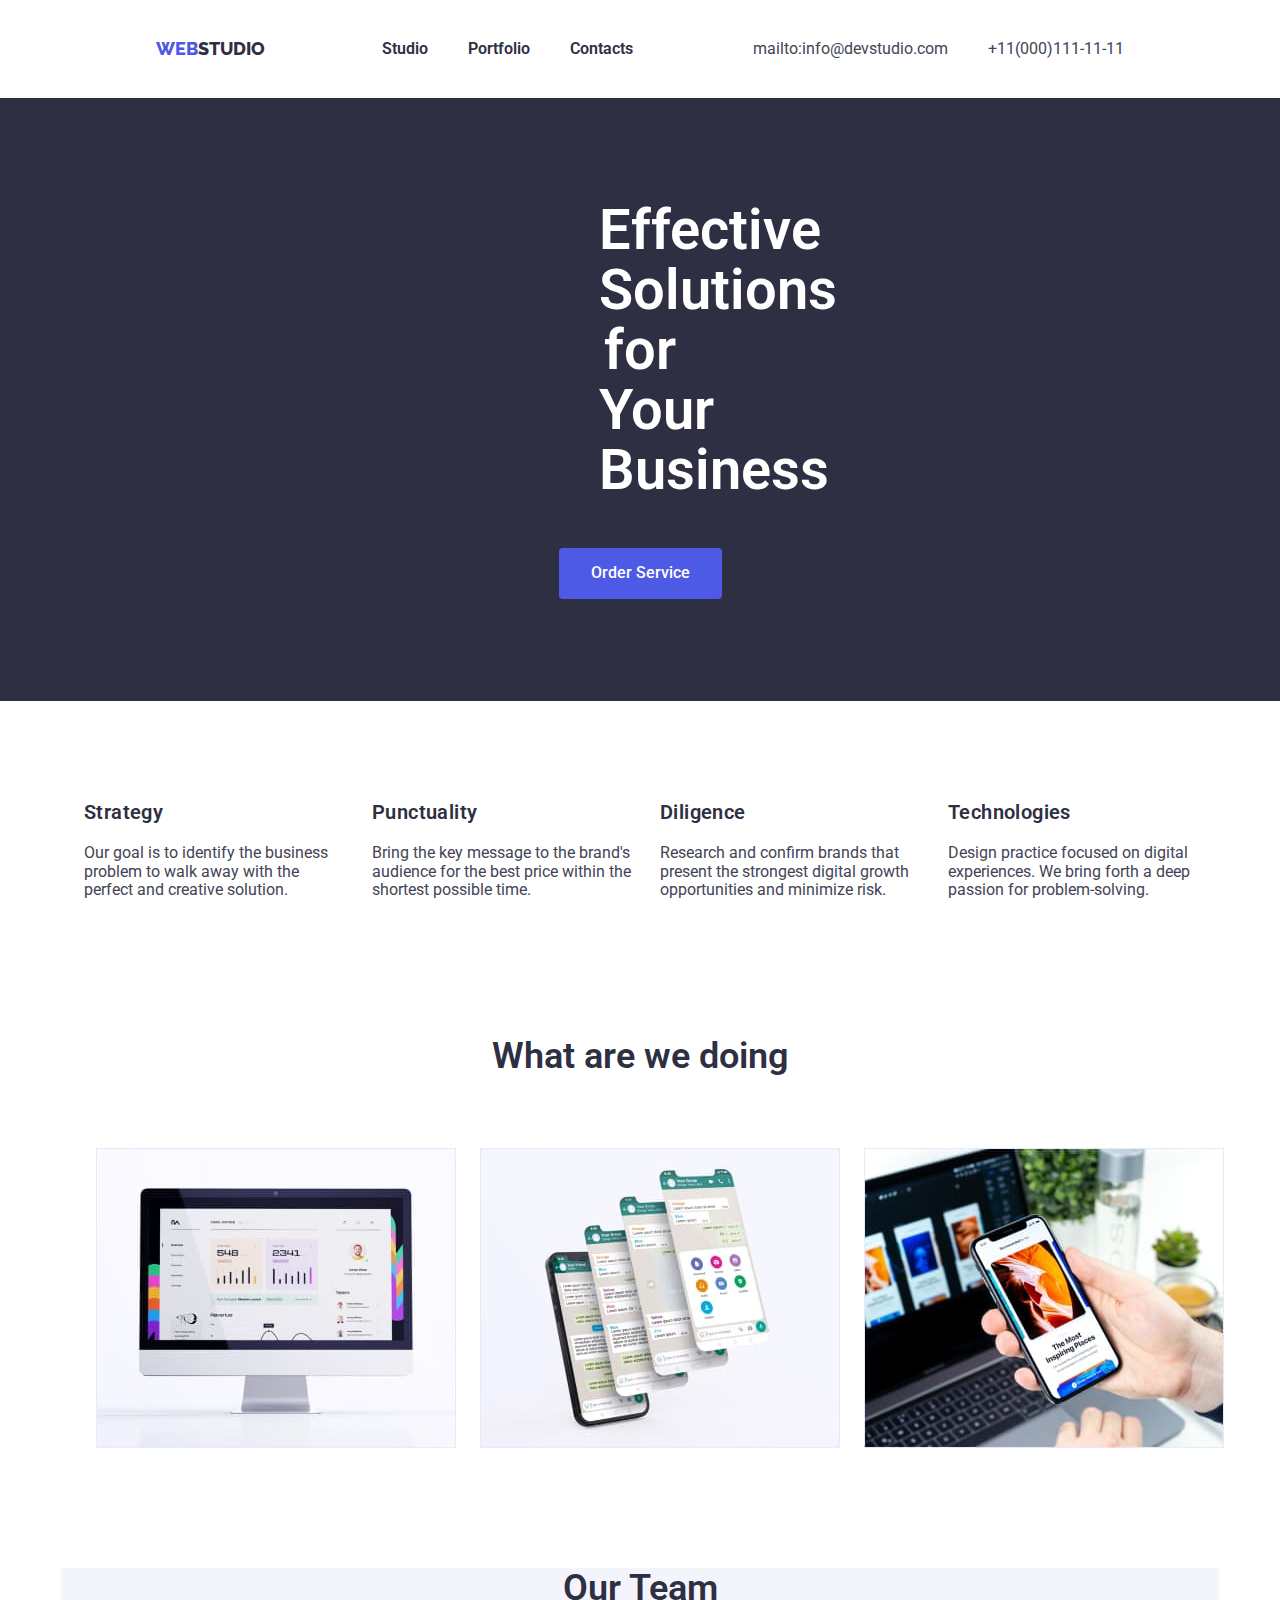
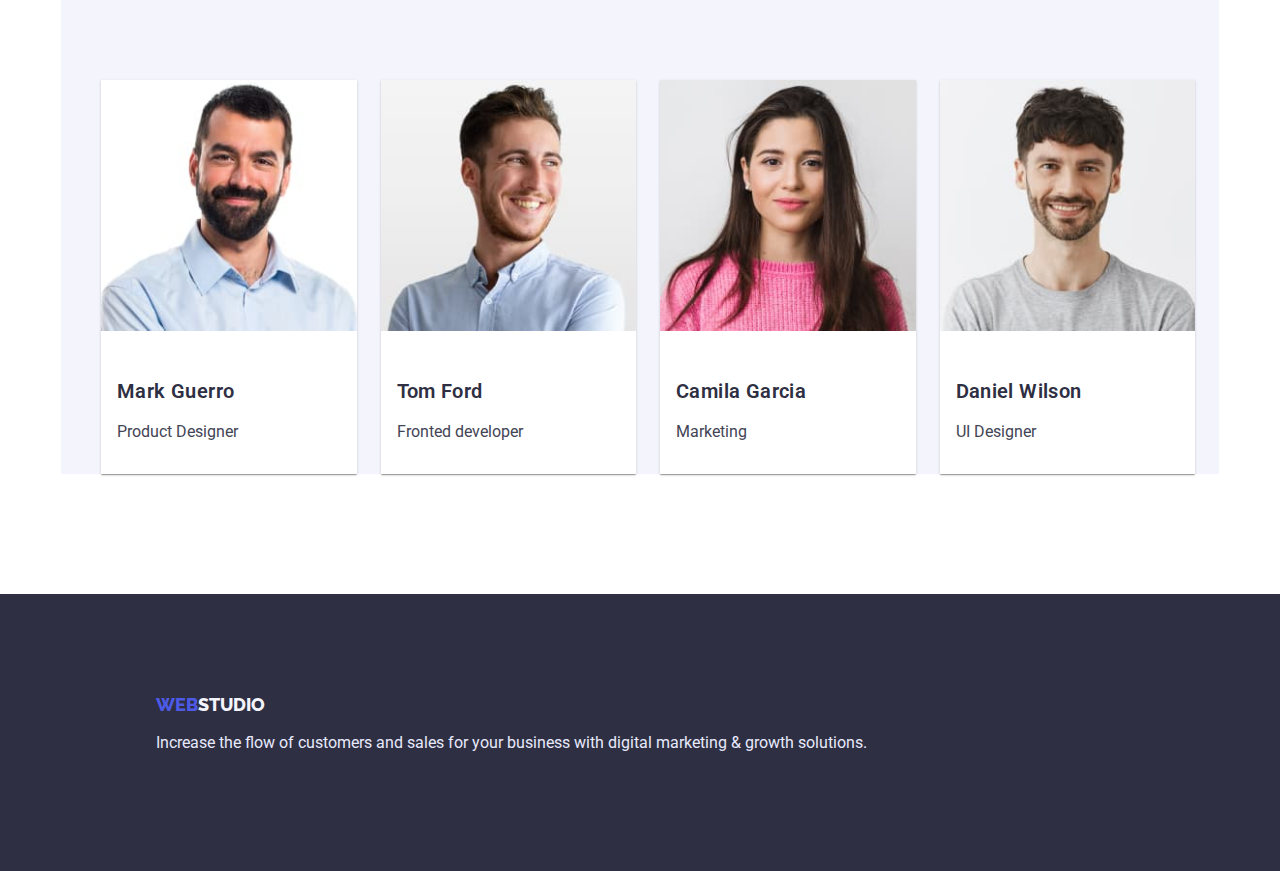
==== index.html @ 66699460 "update css file" ====
<!DOCTYPE html>
<html lang="en">
  <head>
    <meta charset="UTF-8" />
    <meta http-equiv="X-UA-Compatible" content="IE=edge" />
    <meta name="viewport" content="width=device-width, initial-scale=1.0" />
    <title>goit-markup-hw-02</title>
    <link
    rel="stylesheet"
    href="https://cdnjs.cloudflare.com/ajax/libs/modern-normalize/1.0.0/modern-normalize.min.css"
  />
    <link rel="preconnect" href="https://fonts.googleapis.com" />
    <link rel="preconnect" href="https://fonts.gstatic.com" crossorigin />
    <link
      href="https://fonts.googleapis.com/css2?family=Raleway:wght@800&family=Roboto:wght@400;500;700&display=swap"
      rel="stylesheet">
    <link rel="stylesheet" href="./styles/styles.css"> 
        
  </head>
  <body>
        <!--main page-->
    <header class="header">
      <nav class="container">
      <div class="container main-nav">
      <a href="./index.html" class="logo"><span class="low-logo">web</span>studio</a>
      <nav>
        <ul class="site-nav">
          <li class="item"><a href="./index.html" class="nav-links">Studio</a></li>
          <li class="item"><a href="./portfolio.html" class="nav-links">Portfolio</a></li>
          <li class="item"><a href="./portfolio.html" class="nav-links">Contacts</a></li>
        </ul>
      </nav>
      <ul class="mail">
        <li class="item"><a href="mailto:info@devstudio.com" class="contacts">mailto:info@devstudio.com</a></li>
        <li class="item"><a href="tel:+11(000)111-11-11" class="contacts">+11(000)111-11-11</a></li>
      </ul>
      </div>
    </nav>
      <!--header-->
    </header>
    <main>
      <!--section 1-->
      <div class="container_hero">
        <h1 class="hero-title">Effective Solutions for Your Business</h1>
        <button type="button" class="main-button">Order Service</button>
      </div>
      <section>
        <h2 class="feature">Feature</h2>

        <ul class="feature_list">
          <!--feature1-->
          <li class="item">
            <h3 class="card-title">Strategy</h3>
            <p class="card-text">
              Our goal is to identify the business problem to walk away with the
              perfect and creative solution.
            </p>
          </li>
          <!--feature 2-->
          <li class="item">
            <h3 class="card-title">Punctuality</h3>
            <p class="card-text">
              Bring the key message to the brand's audience for the best price
              within the shortest possible time.
            </p>
          </li>
          <!--feature 3-->
          <li class="item">
            <h3 class="card-title">Diligence</h3>
            <p class="card-text">
              Research and confirm brands that present the strongest digital
              growth opportunities and minimize risk.
            </p>
          </li>
          <!--feature 4-->
          <li class="item">
            <h3 class="card-title">Technologies</h3>
            <p class="card-text">
              Design practice focused on digital experiences. We bring forth a
              deep passion for problem-solving.
            </p>
          </li>
        </ul>
      </section>
      <!--section 2-->
      <div class="section-list">
        <h2 class="card-title-head">What are we doing</h2>
        <ul class="card-title_list">
          <li>
            <img src="images/monitor.jpg" width="360" height="300" alt="img1" />
          </li>
          <li>
            <img src="images/telefons.jpg" width="360" height="300" alt="img2" />
          </li>
          <li>
            <img src="images/tel&comp.jpg" width="360" height="300" alt="img3" />
          </li>
        </ul>
        <!--section 3-->
      </div>
      <section>
        <div class="team-list">
        <h2 class="card-title_team">Our Team</h2>
        <ul class="flex_container">
          <li class="team-list-item">
            <img
              src="images/Mark_Guerro.jpg"
              width="264"
              height="260"
              alt="Mark Guerro"
            />
            <div class="card-content">
            <h3 class="card-title">Mark Guerro</h3>
            <p class="card-text">Product Designer</p>
            </div>
          </li>
          <li class="team-list-item">
            <img
              src="images/Tom_Ford.jpg"
              width="264"
              height="260"
              alt="Fronted developer"
            />
            <div class="card-content">
            <h3 class="card-title">Tom Ford</h3>
            <p class="card-text">Fronted developer</p>
          </div>
          </li>
          <li class="team-list-item">
            <img
              src="images/Camila_Garcia.jpg"
              width="264"
              height="260"
              alt="Marketing"
            />
            <div class="card-content">
            <h3 class="card-title">Camila Garcia</h3>
            <p class="card-text">Marketing</p>
          </div>
          </li>
          <li class="team-list-item">
            <img
              src="images/Daniel_Wilson.jpg"
              width="264"
              height="260"
              alt="UI Designer"/>
              
            <div class="card-content">
              <h3 class="card-title">Daniel Wilson</h3>
              <p class="card-text">UI Designer</p>
            </div>
          </li>
        </ul>
      </div>
      </section>
      <!--footer-->
    </main>
    <footer>
      <div class="footer">
        <div class="container_footer">
          <div>
         <a href="./index.html" class="foot-logo"><span class="low-logo">web</span>studio</a>
         <p class="footer-text"> Increase the flow of customers and sales for your business with digital
              marketing & growth solutions.
         </p>
        </div>
        </div>
      </div>
    </footer>
  </body>
</html>
---- styles/styles.css ----
/* font-family: 'Montserrat',
sans-serif;
font-family: 'Raleway',
sans-serif;
font-family: 'Roboto',
sans-serif; */
:root {
    /* iris */
    --primary-brand: #4d5ae5;
    /* navy blue  */
    --dark: #2e2f42;
    /* green */
    --success: #31d0aa;
    /* slate  */
    --text: #434455;
    /* ligth slate  */
    --subtle-text: #8e8f99;
    /* cornflower  */
    --accent: #e7e9fc;
    /* cloud  */
    --light: #f4f4fd;
    /* shadow */
    --card-shadow: 0px 2px 1px -1px rgba(0, 0, 0, 0.2),
    0px 1px 1px 0px rgba(0, 0, 0, 0.14), 0px 1px 3px 0px rgba(0, 0, 0, 0.12);
}
    
body {
    font-family: 'Roboto', sans-serif;
    color: var(--text);
    background-color: #ffffff;
    
}
.logo {
    display: block;
    font-family: 'Raleway';
    font-style: normal;
    font-weight: 800;
    font-size: 18px;
    line-height: 1.2;
    text-decoration: none;
    color: var(--dark);
    text-transform: uppercase;
    
}

.foot-logo {
    font-family: 'Raleway';
    font-style: normal;
    font-weight: 800;
    font-size: 18px;
    line-height: 1.2;
    text-decoration: none;
    color: var(--light);
    text-transform: uppercase;
}

.low-logo {
    color: var(--primary-brand);
    text-transform: uppercase;
    
}
.main-nav {
    display: flex;
    align-items: center;
    margin-left: 156px;
    margin-right: 156px;
        }
.site-nav {
    display: flex;   
    margin-left: 77px; 
}
.site-nav li {
    display: flex;
    margin-right: 40px;
    
}
.site-nav .item:last-child {
    margin-right: 0px;
}

.nav-links {
    display: block;
    padding-top: 21px;
    padding-bottom: 21px;
    
    font-family: 'Roboto';
    font-weight: 600;
    font-size: 16px;
    line-height: 1.5;
    color: var(--dark);
    text-decoration: none;
    }
    .mail{
        display: flex;
        margin-left: auto;
            }
    .mail .item + .item{ 
        margin-left: 40px;
    }
.nav-links:hover,
.nav-links:focus {
    color: var(--primary-brand);

}

.contacts {
    font-family: 'Roboto';
    font-style: normal;
    font-weight: 400;
    font-size: 16px;
    line-height: 1.5;
    text-decoration: none;
    color: var(--text);
}

.contacts:hover,
.contacts:focus {
    color: var(--primary-brand);
}

ul {
    list-style-type: none;
}

.button {
    background-color: var(--light);
    color: var(--primary-brand);
    font-family: 'Roboto';
    font-style: normal;
    font-weight: 600;
    font-size: 16px;
    line-height: 1.5;
    cursor: pointer;
    border: none;

}

.button:hover,
.button:focus {
    background-color: var(--primary-brand);
    color: #ffffff
}
.card-content { 
    padding-left: 32px;
    padding-right: 32px;
    padding-top: 16px;
    padding-bottom: 16px;
 }
.card-title {
    font-family: 'Roboto';
    font-style: normal;
    font-weight: 600;
    font-size: 20px;
    line-height: 1.2;
    /* identical to box height, or 120% */

    letter-spacing: 0.02em;
    color: var(--dark);
}

.card-text {
    font-family: inherit
       
}

.main-button {
    background-color: var(--primary-brand);
    color: #ffffff;
    font-family: 'Roboto';
    font-style: normal;
    font-weight: 500;
    font-size: 16px;
    line-height: 18.75px;
    letter-spacing: 4%;
    cursor: pointer;
    border: none;
    padding: 16px 32px;
    border-radius: 4px;
    margin-bottom: 192px;
    margin-left: auto;
    margin-right: auto;

}
.main-button:hover,
.main-button:focus {
    background-color: var(--primary-brand);
    color: #ffffff
}
.feature_list {
    display: flex;
    justify-content: center;
    }
.feature_list .item {
    width: 264px;
    margin-right: 24px;
   }
.section-list {  
    display: block;
    justify-content: center;
    align-items: center;
    margin-bottom: 120px;
}

.card-title_list {
    display: flex;
    justify-content: center;
    align-items: center;
    gap: 24px;
}
img{
    display: block;
    max-width: 100%;
    height: auto;
}
.team-list {
    width: 1158px;
    margin-left: auto;
    margin-right: auto;
    background-color: var(--light);
    }
.card-title-head,
.card-title_team
 {
    display: flex;
    justify-content: center;
    margin-top: 120px;
    margin-bottom: 72px;
    font-weight: 600;
     font-size: 36px;
     line-height: 40px;
     letter-spacing: 2%;
     color: #2E2F42;
     margin-bottom: 72px;
}
.flex_container {
     display: flex;
     justify-content: center;   
     
    }
.team-list-item {
        width: 264px;
        margin-right: 24px;
        background-color: #ffffff;
        box-shadow: var(--card-shadow);
        }

.container_hero { 
    margin-left: 15px;
    margin-right: 15px;
    padding-left: 15px;
    padding-right: 15px;
    margin-left: auto;
    margin-right: auto;
    height: 603px;
    display: flex;
    flex-direction: column;
    justify-content: center;
    text-align: center;
    background-color: var(--dark);
}
.hero-title {
    font-weight: 600;
    font-size: 56px;
    line-height: 60px;
    letter-spacing: 2%;
    color: #ffffff;
    margin-bottom: 48px; 
    margin-top: 192px;
    margin-left: 474px;
    margin-right: 474px;
    padding: 0px 110px;
    
}
.feature, .pbl{
    visibility: hidden;
    }

.section-page{
    padding-top: 96px;
    padding-bottom: 120px;
}
.container_btn {
    width: 1158px;
    padding: 0 15px;
    margin-left: auto;
    margin-right: auto;
    }
.portfolio-btn_list {
    display: flex;
    justify-content: center;
    gap: 24px;
    margin-top: 96px;
    margin-bottom: 72px;
}

.portfolio-btn_item {

}
.portfolio-btn {
    line-height: 1.5;
    font-size: 16px;
    padding: 12px 24px;
    }
.portfolio-cards_list {
    padding: 0;
    margin: 0;
    list-style: none;
    display: flex;
    flex-wrap: wrap;
    column-gap: 24px;
    row-gap: 48px;
    flex-wrap: wrap;
    flex-basis: calc(100% / 3);
    
}
.portfolio-cards_item {
    flex-basis: calc((100% - 2 * 24px) / 3) ;
    box-shadow: var(--card-shadow);
    border-radius: 10px;
    overflow: hidden;
}
.card-content{
    padding-left: 16px;
}
.card-title{
    margin-top: 32px;
}
.card-text{
    margin-top: 8px;
}
.portfolio-cards_box {
    padding: 32px 16px;
}
.footer {
    background-color: var(--dark);
    padding-top: 100px;
    padding-bottom: 100px;
    padding-left: 156px;    
    margin-top: 120px;
}
.footer-text {
    color: var(--accent);
    font-size: 16px;
    line-height: 1.5;
    }
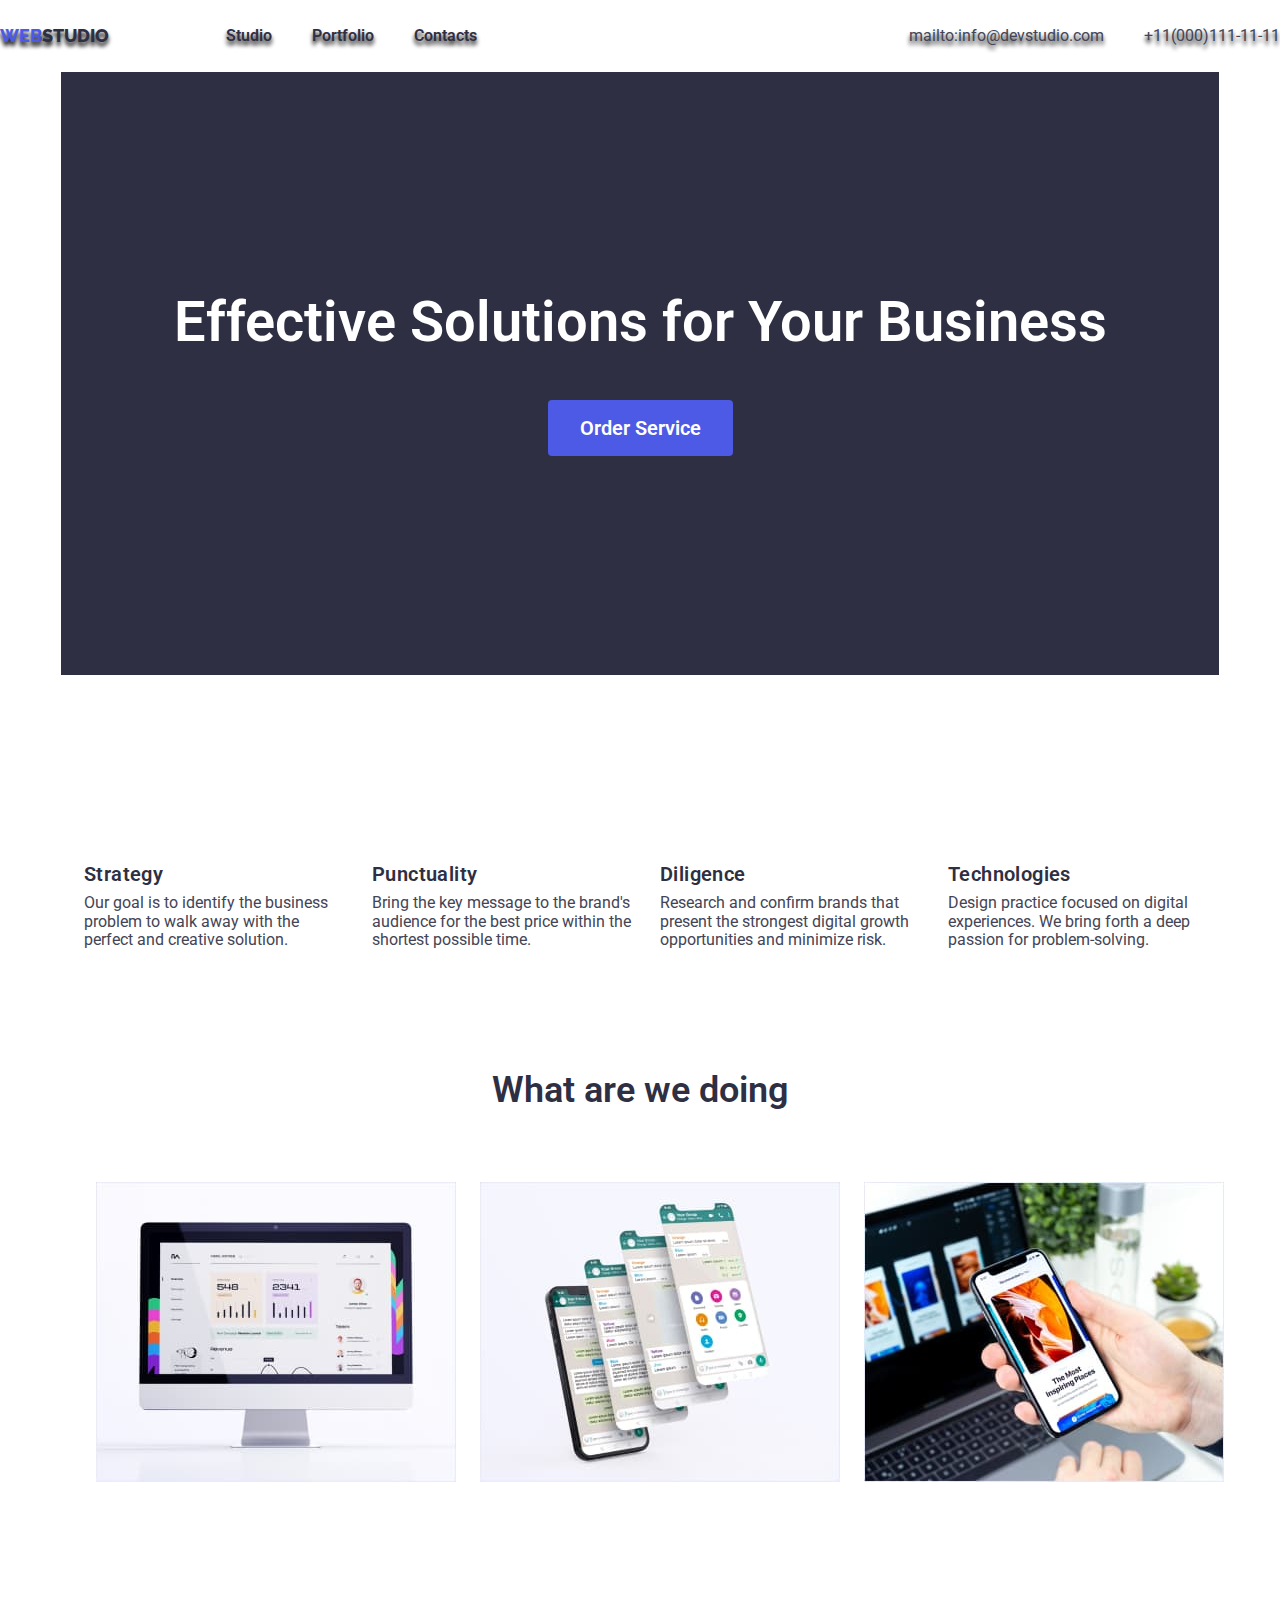
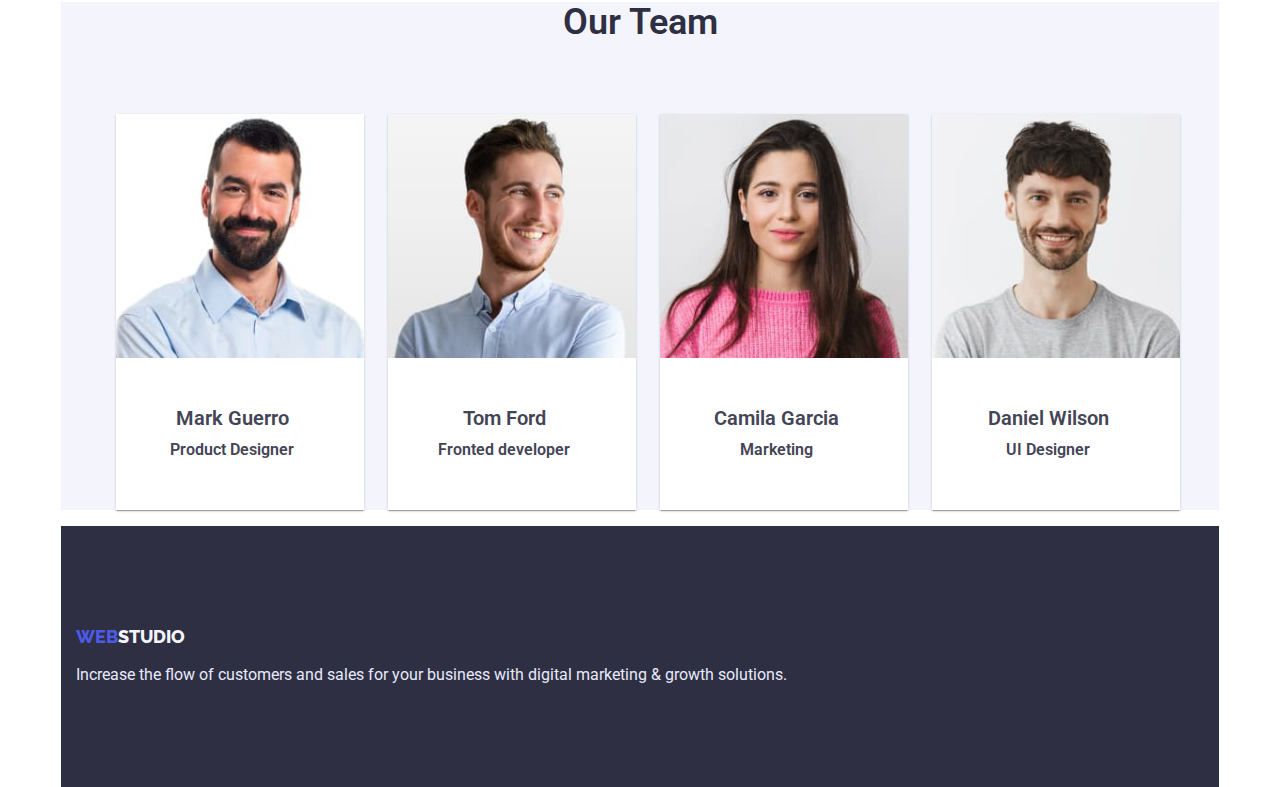
==== commit ceef2a8e: "update html file" ====
--- a/index.html
+++ b/index.html
@@ -15,67 +15,67 @@
       href="https://fonts.googleapis.com/css2?family=Raleway:wght@800&family=Roboto:wght@400;500;700&display=swap"
       rel="stylesheet">
     <link rel="stylesheet" href="./styles/styles.css"> 
-        
   </head>
   <body>
         <!--main page-->
     <header class="header">
       <nav class="container">
-      <div class="container main-nav">
-      <a href="./index.html" class="logo"><span class="low-logo">web</span>studio</a>
-      <nav>
-        <ul class="site-nav">
-          <li class="item"><a href="./index.html" class="nav-links">Studio</a></li>
-          <li class="item"><a href="./portfolio.html" class="nav-links">Portfolio</a></li>
-          <li class="item"><a href="./portfolio.html" class="nav-links">Contacts</a></li>
-        </ul>
+        <div class="container main-nav">
+          <a href="./index.html" class="logo"><span class="low-logo">web</span>studio</a>
+            <nav>
+              <ul class="site-nav">
+               <li class="item"><a href="./index.html" class="nav-links">Studio</a></li>
+               <li class="item"><a href="./portfolio.html" class="nav-links">Portfolio</a></li>
+               <li class="item"><a href="./portfolio.html" class="nav-links">Contacts</a></li>
+             </ul>
+            </nav>
+            <ul class="mail">
+              <li class="item"><a>mailto:</a><a href="mailto:info@devstudio.com" class="contacts">info@devstudio.com</a></li>
+              <li class="item"><a href="tel:+11(000)111-11-11" class="contacts">+11(000)111-11-11</a></li>
+            </ul>
+        </div>
       </nav>
-      <ul class="mail">
-        <li class="item"><a href="mailto:info@devstudio.com" class="contacts">mailto:info@devstudio.com</a></li>
-        <li class="item"><a href="tel:+11(000)111-11-11" class="contacts">+11(000)111-11-11</a></li>
-      </ul>
-      </div>
-    </nav>
       <!--header-->
     </header>
     <main>
       <!--section 1-->
-      <div class="container_hero">
-        <h1 class="hero-title">Effective Solutions for Your Business</h1>
-        <button type="button" class="main-button">Order Service</button>
-      </div>
+      <section_1 class="section_1">
+         <div class="container_hero">
+           <h1 class="hero-title">Effective Solutions for Your Business</h1>
+           <button type="button" class="main-button">Order Service</button>
+         </div>
+      </section_1>
       <section>
-        <h2 class="feature">Feature</h2>
-
+        <h2 class="container_feature">Feature</h2>
         <ul class="feature_list">
           <!--feature1-->
           <li class="item">
-            <h3 class="card-title">Strategy</h3>
-            <p class="card-text">
+            <h3 class="card-title_1">Strategy</h3>
+            <p class="card-text_1">
               Our goal is to identify the business problem to walk away with the
               perfect and creative solution.
             </p>
           </li>
           <!--feature 2-->
           <li class="item">
-            <h3 class="card-title">Punctuality</h3>
-            <p class="card-text">
+            <h3 class="card-title_1">Punctuality</h3>
+            <p class="card-text_1">
               Bring the key message to the brand's audience for the best price
               within the shortest possible time.
             </p>
           </li>
           <!--feature 3-->
           <li class="item">
-            <h3 class="card-title">Diligence</h3>
-            <p class="card-text">
+            <h3 class="card-title_1">Diligence</h3>
+            <p class="card-text_1">
               Research and confirm brands that present the strongest digital
               growth opportunities and minimize risk.
             </p>
           </li>
           <!--feature 4-->
           <li class="item">
-            <h3 class="card-title">Technologies</h3>
-            <p class="card-text">
+            <h3 class="card-title_1">Technologies</h3>
+            <p class="card-text_1">
               Design practice focused on digital experiences. We bring forth a
               deep passion for problem-solving.
             </p>
@@ -83,6 +83,7 @@
         </ul>
       </section>
       <!--section 2-->
+      <section_2 class="section_2">
       <div class="section-list">
         <h2 class="card-title-head">What are we doing</h2>
         <ul class="card-title_list">
@@ -98,7 +99,8 @@
         </ul>
         <!--section 3-->
       </div>
-      <section>
+      </section_2>
+      <section_3 class="section_3">
         <div class="team-list">
         <h2 class="card-title_team">Our Team</h2>
         <ul class="flex_container">
@@ -151,19 +153,19 @@
             </div>
           </li>
         </ul>
-      </div>
+        </div>
       </section>
       <!--footer-->
     </main>
     <footer>
       <div class="footer">
         <div class="container_footer">
-          <div>
+          
          <a href="./index.html" class="foot-logo"><span class="low-logo">web</span>studio</a>
          <p class="footer-text"> Increase the flow of customers and sales for your business with digital
               marketing & growth solutions.
          </p>
-        </div>
+        
         </div>
       </div>
     </footer>
--- a/styles/styles.css
+++ b/styles/styles.css
@@ -40,6 +40,8 @@
     text-decoration: none;
     color: var(--dark);
     text-transform: uppercase;
+    padding-top: 24px;
+    padding-bottom: 24px;
     
 }
 
@@ -57,17 +59,20 @@
 .low-logo {
     color: var(--primary-brand);
     text-transform: uppercase;
+    padding-top: 24px;
+    padding-bottom: 24px;
     
 }
 .main-nav {
     display: flex;
     align-items: center;
-    margin-left: 156px;
-    margin-right: 156px;
-        }
+    text-shadow: 0 4px 4px black;
+}
 .site-nav {
-    display: flex;   
+    display: flex;  
+    margin: 0; 
     margin-left: 77px; 
+        
 }
 .site-nav li {
     display: flex;
@@ -80,8 +85,8 @@
 
 .nav-links {
     display: block;
-    padding-top: 21px;
-    padding-bottom: 21px;
+    padding-top: 24px;
+    padding-bottom: 24px;
     
     font-family: 'Roboto';
     font-weight: 600;
@@ -90,11 +95,14 @@
     color: var(--dark);
     text-decoration: none;
     }
-    .mail{
+.mail{
         display: flex;
+        margin: 0;
         margin-left: auto;
-            }
-    .mail .item + .item{ 
+        padding-top: 24px;
+        padding-bottom: 24px;
+      }
+    .mail .item{ 
         margin-left: 40px;
     }
 .nav-links:hover,
@@ -111,6 +119,7 @@
     line-height: 1.5;
     text-decoration: none;
     color: var(--text);
+    
 }
 
 .contacts:hover,
@@ -122,7 +131,7 @@
     list-style-type: none;
 }
 
-.button {
+button {
     background-color: var(--light);
     color: var(--primary-brand);
     font-family: 'Roboto';
@@ -132,11 +141,12 @@
     line-height: 1.5;
     cursor: pointer;
     border: none;
-
-}
-
-.button:hover,
-.button:focus {
+    border-radius: 4px;
+
+}
+
+button:hover,
+button:focus {
     background-color: var(--primary-brand);
     color: #ffffff
 }
@@ -146,20 +156,23 @@
     padding-top: 16px;
     padding-bottom: 16px;
  }
-.card-title {
+.card-title_1 {
     font-family: 'Roboto';
     font-style: normal;
     font-weight: 600;
     font-size: 20px;
-    line-height: 1.2;
+    line-height: 24px;
+    margin: 0;
+    margin-bottom: 8px;
     /* identical to box height, or 120% */
 
     letter-spacing: 0.02em;
     color: var(--dark);
 }
 
-.card-text {
-    font-family: inherit
+.card-text_1 {
+    font-family: inherit;
+    margin: 0;
        
 }
 
@@ -168,10 +181,10 @@
     color: #ffffff;
     font-family: 'Roboto';
     font-style: normal;
-    font-weight: 500;
-    font-size: 16px;
-    line-height: 18.75px;
-    letter-spacing: 4%;
+    font-weight: 600;
+    font-size: 20px;
+    line-height: 24px;
+    letter-spacing: 2%;
     cursor: pointer;
     border: none;
     padding: 16px 32px;
@@ -183,25 +196,33 @@
 }
 .main-button:hover,
 .main-button:focus {
-    background-color: var(--primary-brand);
+    background-color: #404BBF;
     color: #ffffff
 }
 .feature_list {
     display: flex;
     justify-content: center;
+    margin: 0;
+    padding-top: 120px;
+    padding-bottom: 120px;
     }
 .feature_list .item {
     width: 264px;
     margin-right: 24px;
    }
+   .section_2{
+    padding-bottom: 72px;
+   }
 .section-list {  
     display: block;
     justify-content: center;
     align-items: center;
+    margin: 0;
     margin-bottom: 120px;
 }
 
 .card-title_list {
+    
     display: flex;
     justify-content: center;
     align-items: center;
@@ -212,10 +233,16 @@
     max-width: 100%;
     height: auto;
 }
+.section_3{
+    padding-top: 120px;
+    padding-bottom: 120px;
+}
 .team-list {
     width: 1158px;
     margin-left: auto;
     margin-right: auto;
+    padding-left: 15px;
+    padding-right: 15px;    
     background-color: var(--light);
     }
 .card-title-head,
@@ -223,14 +250,14 @@
  {
     display: flex;
     justify-content: center;
-    margin-top: 120px;
-    margin-bottom: 72px;
+    margin: 0;
     font-weight: 600;
      font-size: 36px;
      line-height: 40px;
      letter-spacing: 2%;
      color: #2E2F42;
      margin-bottom: 72px;
+    
 }
 .flex_container {
      display: flex;
@@ -243,10 +270,24 @@
         background-color: #ffffff;
         box-shadow: var(--card-shadow);
         }
-
+.card-content{
+    margin: 32px 16px;
+    display: flex;
+    align-items: center;
+    flex-direction: column;
+}  
+.card-title{
+    margin: 0;
+   }      
+.card-text{
+    margin: 0;
+    }
+.section_1 { 
+    padding-top: 192px;
+    padding-bottom: 192px;
+}
 .container_hero { 
-    margin-left: 15px;
-    margin-right: 15px;
+    width: 1158px;
     padding-left: 15px;
     padding-right: 15px;
     margin-left: auto;
@@ -264,24 +305,20 @@
     line-height: 60px;
     letter-spacing: 2%;
     color: #ffffff;
-    margin-bottom: 48px; 
-    margin-top: 192px;
-    margin-left: 474px;
-    margin-right: 474px;
-    padding: 0px 110px;
-    
-}
-.feature, .pbl{
+     margin-top: 192px;
+     margin-bottom: 48px;
+     }
+.container_feature, .pbl
+{
     visibility: hidden;
-    }
-
+}
 .section-page{
     padding-top: 96px;
     padding-bottom: 120px;
 }
 .container_btn {
     width: 1158px;
-    padding: 0 15px;
+    padding: 0;
     margin-left: auto;
     margin-right: auto;
     }
@@ -289,7 +326,6 @@
     display: flex;
     justify-content: center;
     gap: 24px;
-    margin-top: 96px;
     margin-bottom: 72px;
 }
 
@@ -304,6 +340,7 @@
 .portfolio-cards_list {
     padding: 0;
     margin: 0;
+    padding-bottom: 120px;
     list-style: none;
     display: flex;
     flex-wrap: wrap;
@@ -320,13 +357,27 @@
     overflow: hidden;
 }
 .card-content{
+    margin-top: 32px;
     padding-left: 16px;
 }
 .card-title{
-    margin-top: 32px;
+    font-family: 'Roboto';
+    font-style: "semibold";
+    font-weight: 600;
+    font-size: 20px;
+    line-height: 24px;
+    letter-spacing: 2%;
+    
 }
 .card-text{
+    font-family: 'Roboto';
+    font-style: "regular";
+    font-weight: 600;
+    font-size: 16px;
+    line-height: 24px;
+    letter-spacing: 2%;
     margin-top: 8px;
+    color: #434455;
 }
 .portfolio-cards_box {
     padding: 32px 16px;
@@ -335,10 +386,16 @@
     background-color: var(--dark);
     padding-top: 100px;
     padding-bottom: 100px;
-    padding-left: 156px;    
-    margin-top: 120px;
-}
+    width: 1158px;
+    padding-left: 15px;
+    padding-right: 15px; 
+    margin-left: auto;
+    margin-right: auto;   
+   }
+ 
 .footer-text {
+    margin: 0;
+    margin-top: 16px;
     color: var(--accent);
     font-size: 16px;
     line-height: 1.5;
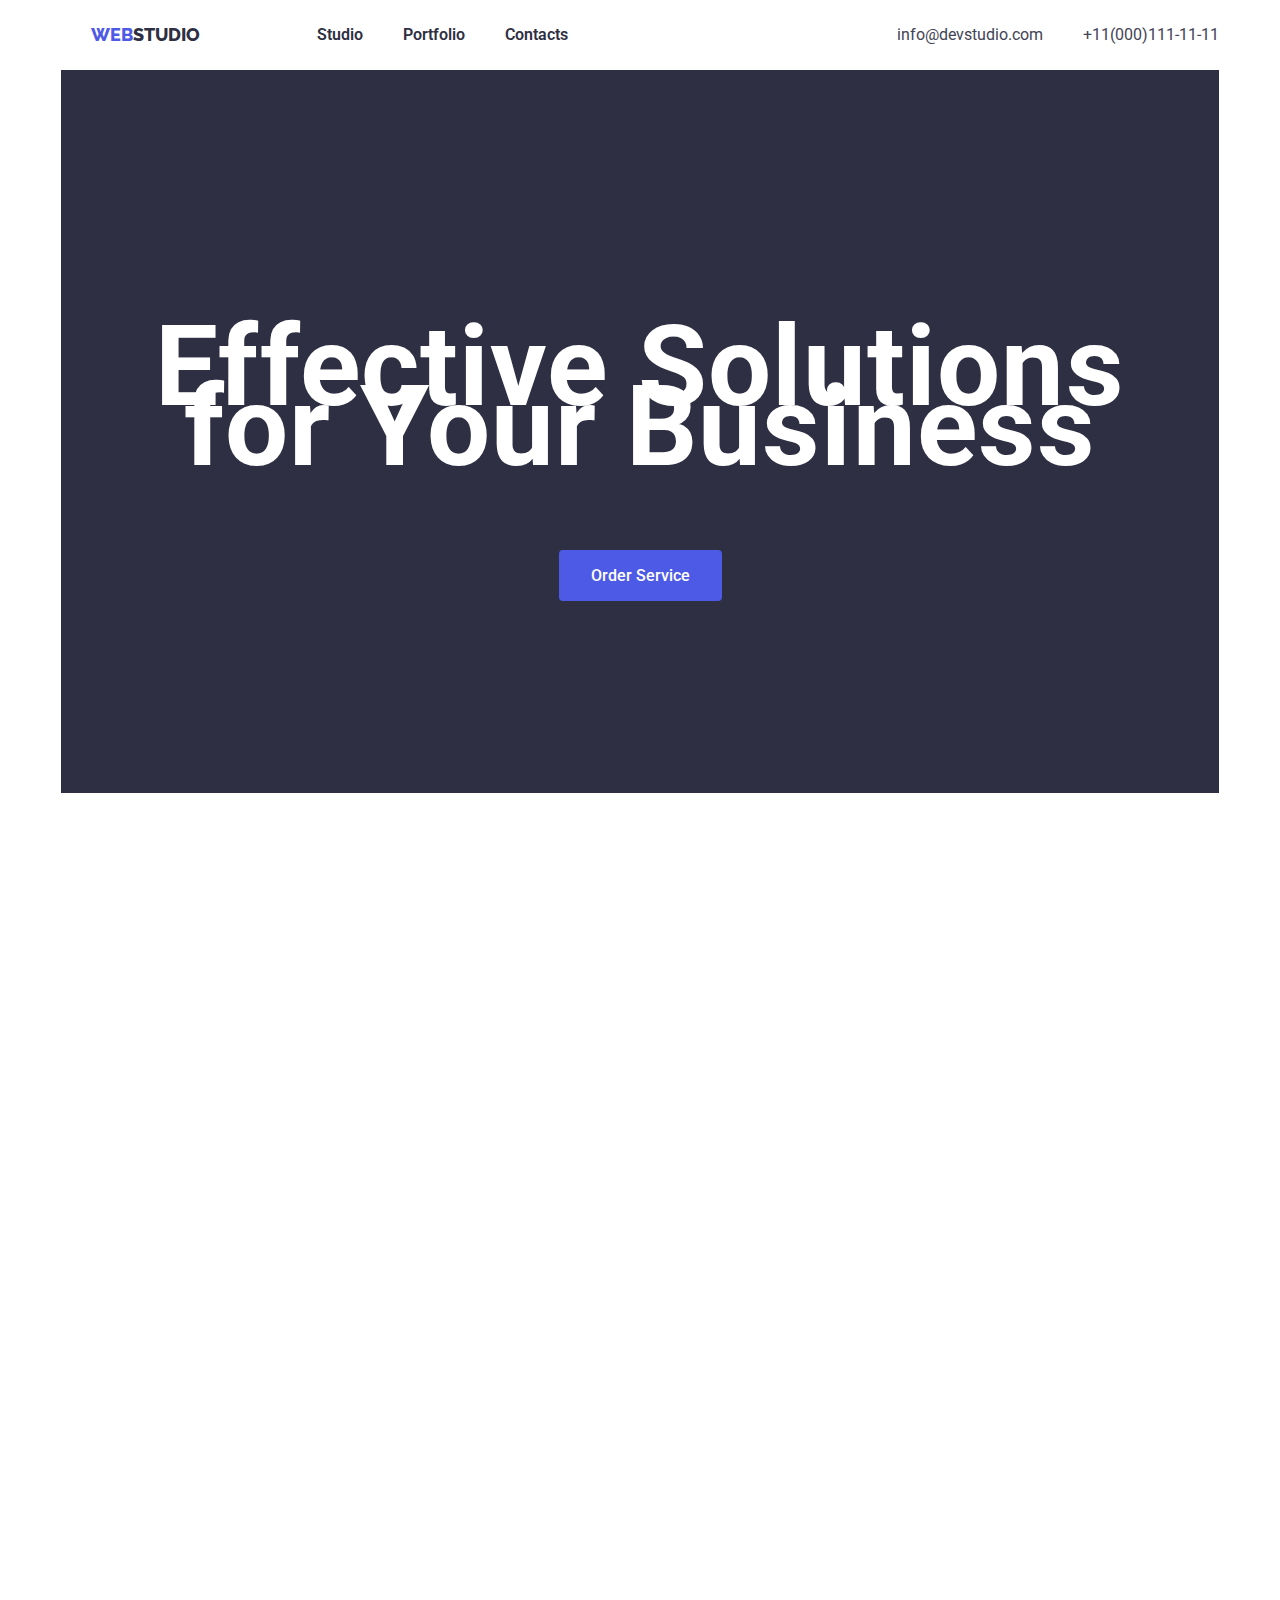
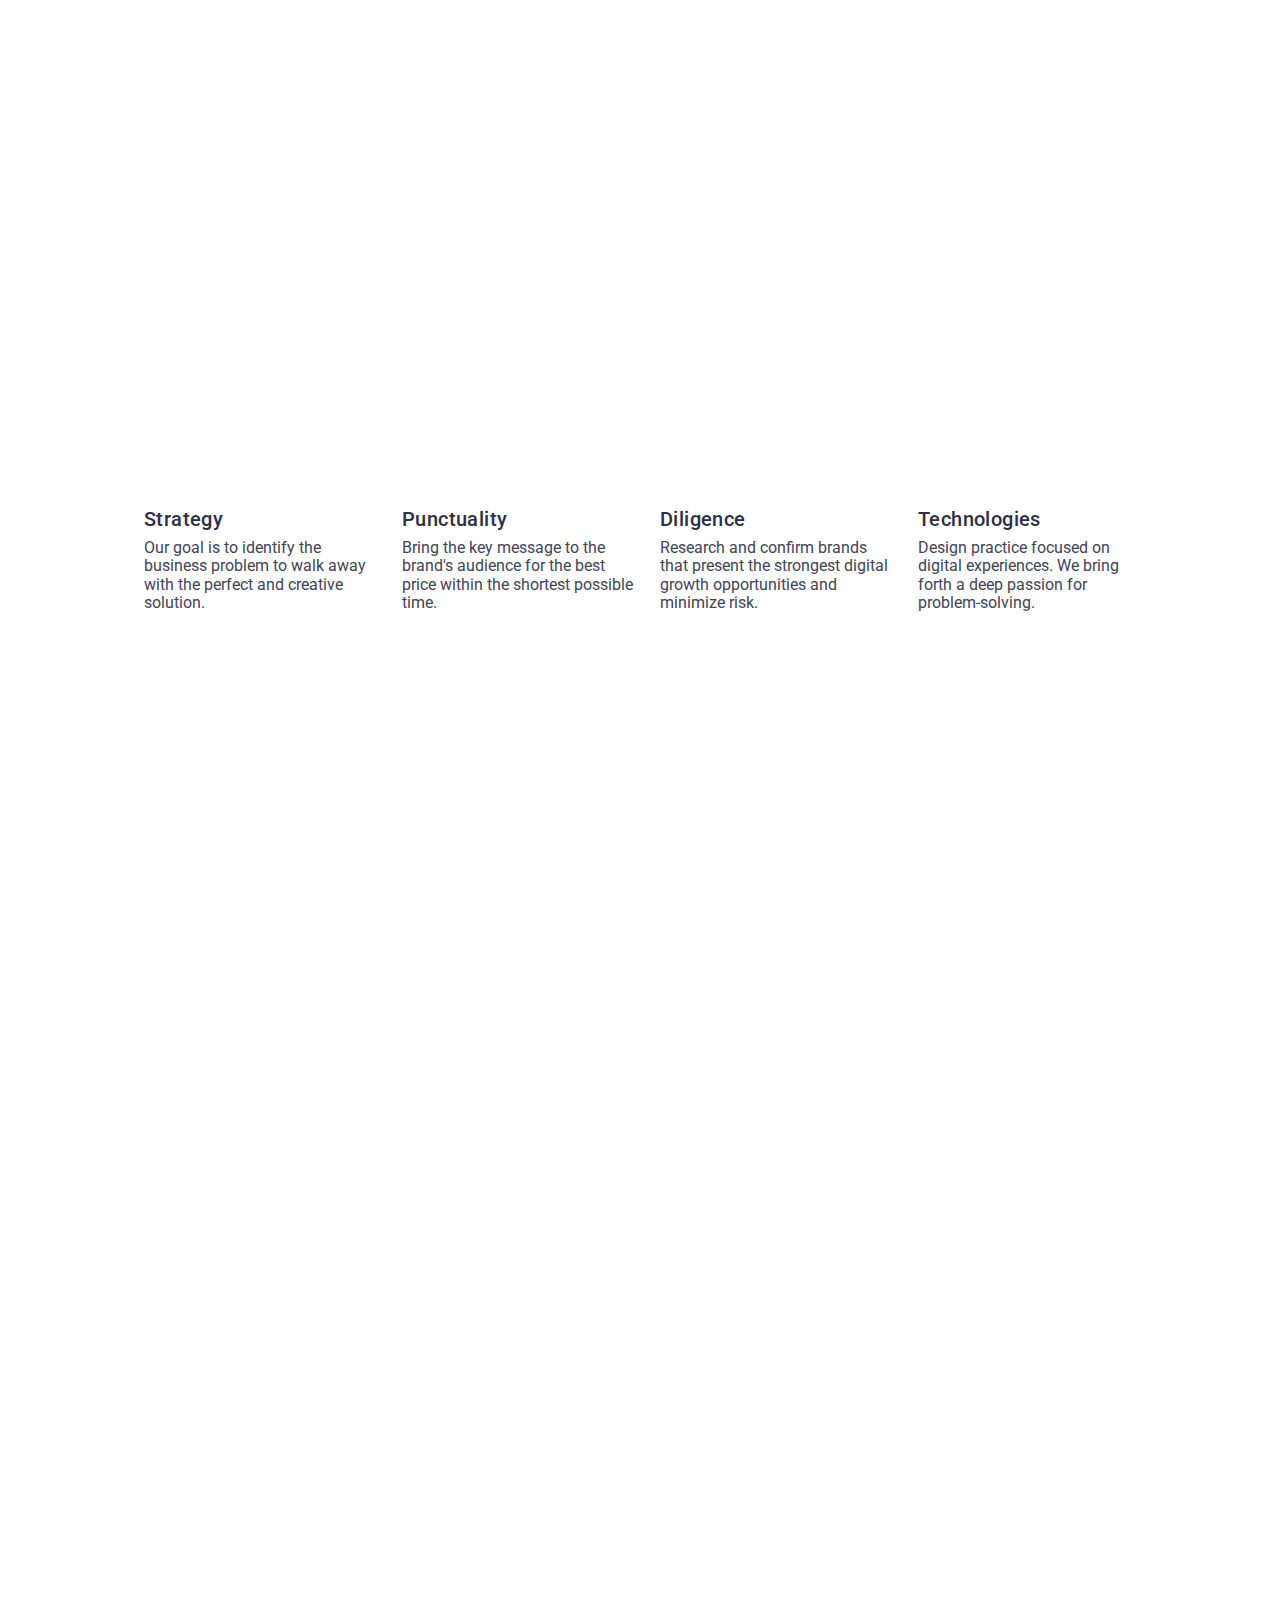
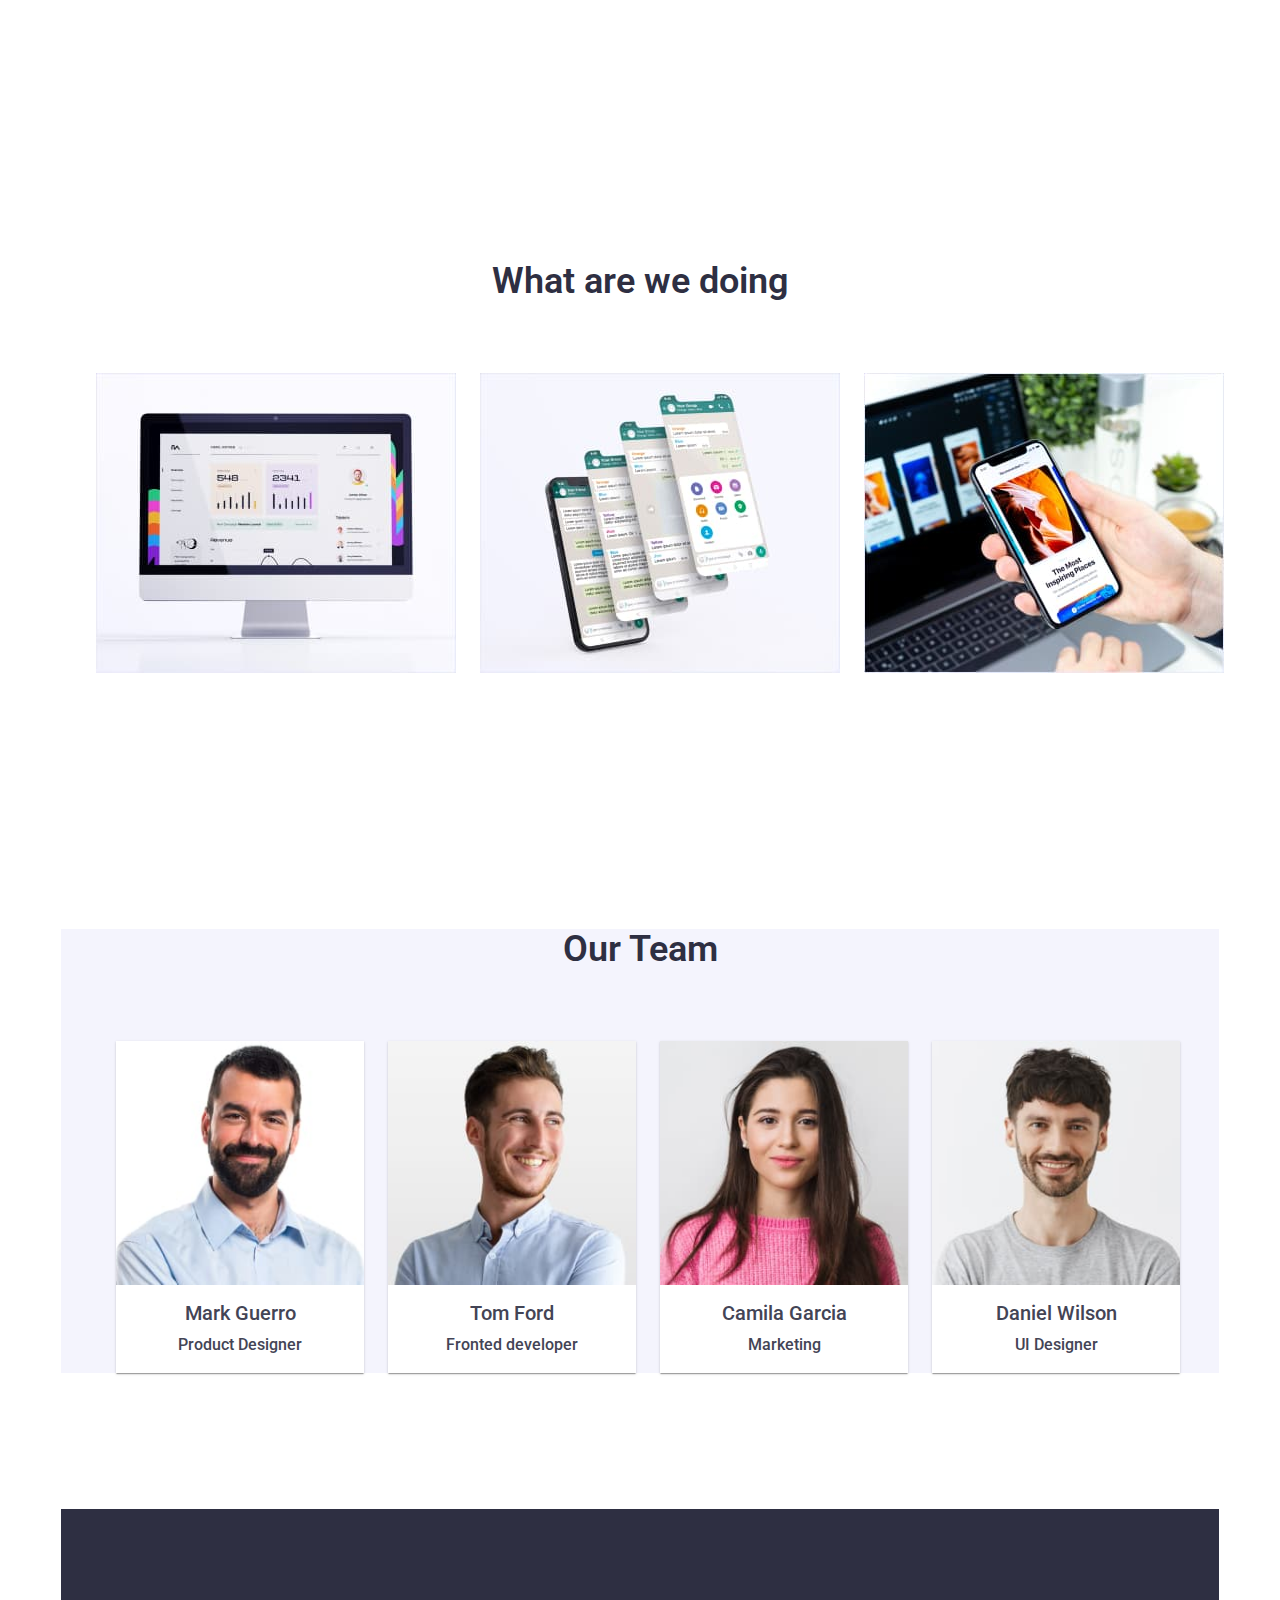
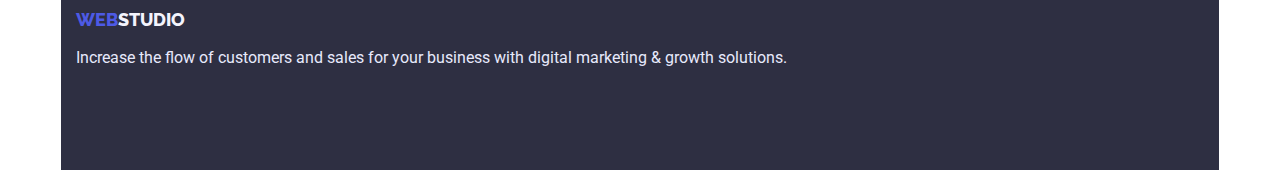
==== commit 4888578e: "update html file" ====
--- a/index.html
+++ b/index.html
@@ -30,7 +30,7 @@
              </ul>
             </nav>
             <ul class="mail">
-              <li class="item"><a>mailto:</a><a href="mailto:info@devstudio.com" class="contacts">info@devstudio.com</a></li>
+              <li class="item"><a href="mailto:info@devstudio.com" class="contacts">info@devstudio.com</a></li>
               <li class="item"><a href="tel:+11(000)111-11-11" class="contacts">+11(000)111-11-11</a></li>
             </ul>
         </div>
@@ -39,14 +39,14 @@
     </header>
     <main>
       <!--section 1-->
-      <section_1 class="section_1">
+      <section class="section_hero">
          <div class="container_hero">
            <h1 class="hero-title">Effective Solutions for Your Business</h1>
            <button type="button" class="main-button">Order Service</button>
          </div>
-      </section_1>
-      <section>
-        <h2 class="container_feature">Feature</h2>
+      </section>
+      <section class="feature">
+        <div class="container_feature">Feature</div>
         <ul class="feature_list">
           <!--feature1-->
           <li class="item">
@@ -83,7 +83,7 @@
         </ul>
       </section>
       <!--section 2-->
-      <section_2 class="section_2">
+      <section class="section_wawd">
       <div class="section-list">
         <h2 class="card-title-head">What are we doing</h2>
         <ul class="card-title_list">
@@ -99,8 +99,8 @@
         </ul>
         <!--section 3-->
       </div>
-      </section_2>
-      <section_3 class="section_3">
+      </section>
+      <section class="section_our-team">
         <div class="team-list">
         <h2 class="card-title_team">Our Team</h2>
         <ul class="flex_container">
--- a/styles/styles.css
+++ b/styles/styles.css
@@ -30,6 +30,13 @@
     background-color: #ffffff;
     
 }
+.container{ 
+    width: 1158px;
+    padding-left: 15px;
+    padding-right: 15px;
+    margin-left: auto;
+    margin-right: auto;
+}
 .logo {
     display: block;
     font-family: 'Raleway';
@@ -66,8 +73,7 @@
 .main-nav {
     display: flex;
     align-items: center;
-    text-shadow: 0 4px 4px black;
-}
+    }
 .site-nav {
     display: flex;  
     margin: 0; 
@@ -85,9 +91,6 @@
 
 .nav-links {
     display: block;
-    padding-top: 24px;
-    padding-bottom: 24px;
-    
     font-family: 'Roboto';
     font-weight: 600;
     font-size: 16px;
@@ -99,8 +102,7 @@
         display: flex;
         margin: 0;
         margin-left: auto;
-        padding-top: 24px;
-        padding-bottom: 24px;
+        
       }
     .mail .item{ 
         margin-left: 40px;
@@ -159,7 +161,7 @@
 .card-title_1 {
     font-family: 'Roboto';
     font-style: normal;
-    font-weight: 600;
+    font-weight: 500;
     font-size: 20px;
     line-height: 24px;
     margin: 0;
@@ -179,17 +181,14 @@
 .main-button {
     background-color: var(--primary-brand);
     color: #ffffff;
-    font-family: 'Roboto';
-    font-style: normal;
-    font-weight: 600;
-    font-size: 20px;
-    line-height: 24px;
-    letter-spacing: 2%;
+    font-family: inherit;
+    font-weight: 500;
+    font-size: 16px;
+    line-height: 19px;
     cursor: pointer;
     border: none;
     padding: 16px 32px;
     border-radius: 4px;
-    margin-bottom: 192px;
     margin-left: auto;
     margin-right: auto;
 
@@ -205,20 +204,22 @@
     margin: 0;
     padding-top: 120px;
     padding-bottom: 120px;
+    margin-left: auto;
+    margin-right: auto;
     }
 .feature_list .item {
     width: 264px;
     margin-right: 24px;
    }
-   .section_2{
-    padding-bottom: 72px;
+   .section_wawd{
+    padding-bottom: 120px;
    }
 .section-list {  
     display: block;
     justify-content: center;
     align-items: center;
     margin: 0;
-    margin-bottom: 120px;
+    
 }
 
 .card-title_list {
@@ -233,7 +234,7 @@
     max-width: 100%;
     height: auto;
 }
-.section_3{
+.section_our-team{
     padding-top: 120px;
     padding-bottom: 120px;
 }
@@ -271,9 +272,9 @@
         box-shadow: var(--card-shadow);
         }
 .card-content{
-    margin: 32px 16px;
-    display: flex;
-    align-items: center;
+    
+    display: flex;
+    text-align: center;
     flex-direction: column;
 }  
 .card-title{
@@ -282,34 +283,33 @@
 .card-text{
     margin: 0;
     }
-.section_1 { 
+.section_hero { 
     padding-top: 192px;
     padding-bottom: 192px;
-}
-.container_hero { 
     width: 1158px;
     padding-left: 15px;
     padding-right: 15px;
     margin-left: auto;
     margin-right: auto;
-    height: 603px;
-    display: flex;
-    flex-direction: column;
-    justify-content: center;
     text-align: center;
     background-color: var(--dark);
-}
-.hero-title {
-    font-weight: 600;
+    font-weight: 700;
     font-size: 56px;
     line-height: 60px;
-    letter-spacing: 2%;
+    letter-spacing: 0.02em;
     color: #ffffff;
-     margin-top: 192px;
-     margin-bottom: 48px;
-     }
-.container_feature, .pbl
-{
+    margin-bottom: 48px;
+}
+.feature{
+    padding: 1128px 104px;
+
+}
+.container_feature
+{   width: 1150px;
+    padding-left: 15px;
+    padding-right: 15px;
+    margin-left: auto;
+    margin-right: auto;
     visibility: hidden;
 }
 .section-page{
@@ -326,7 +326,7 @@
     display: flex;
     justify-content: center;
     gap: 24px;
-    margin-bottom: 72px;
+    
 }
 
 .portfolio-btn_item {
@@ -339,8 +339,7 @@
     }
 .portfolio-cards_list {
     padding: 0;
-    margin: 0;
-    padding-bottom: 120px;
+       padding-bottom: 120px;
     list-style: none;
     display: flex;
     flex-wrap: wrap;
@@ -348,31 +347,25 @@
     row-gap: 48px;
     flex-wrap: wrap;
     flex-basis: calc(100% / 3);
-    
-}
-.portfolio-cards_item {
+    }
+    .portfolio-cards_item {
     flex-basis: calc((100% - 2 * 24px) / 3) ;
     box-shadow: var(--card-shadow);
     border-radius: 10px;
     overflow: hidden;
 }
-.card-content{
-    margin-top: 32px;
-    padding-left: 16px;
-}
 .card-title{
     font-family: 'Roboto';
     font-style: "semibold";
-    font-weight: 600;
+    font-weight: 500;
     font-size: 20px;
     line-height: 24px;
     letter-spacing: 2%;
-    
+        
 }
 .card-text{
-    font-family: 'Roboto';
     font-style: "regular";
-    font-weight: 600;
+    font-weight: 500;
     font-size: 16px;
     line-height: 24px;
     letter-spacing: 2%;
@@ -392,8 +385,7 @@
     margin-left: auto;
     margin-right: auto;   
    }
- 
-.footer-text {
+ .footer-text {
     margin: 0;
     margin-top: 16px;
     color: var(--accent);
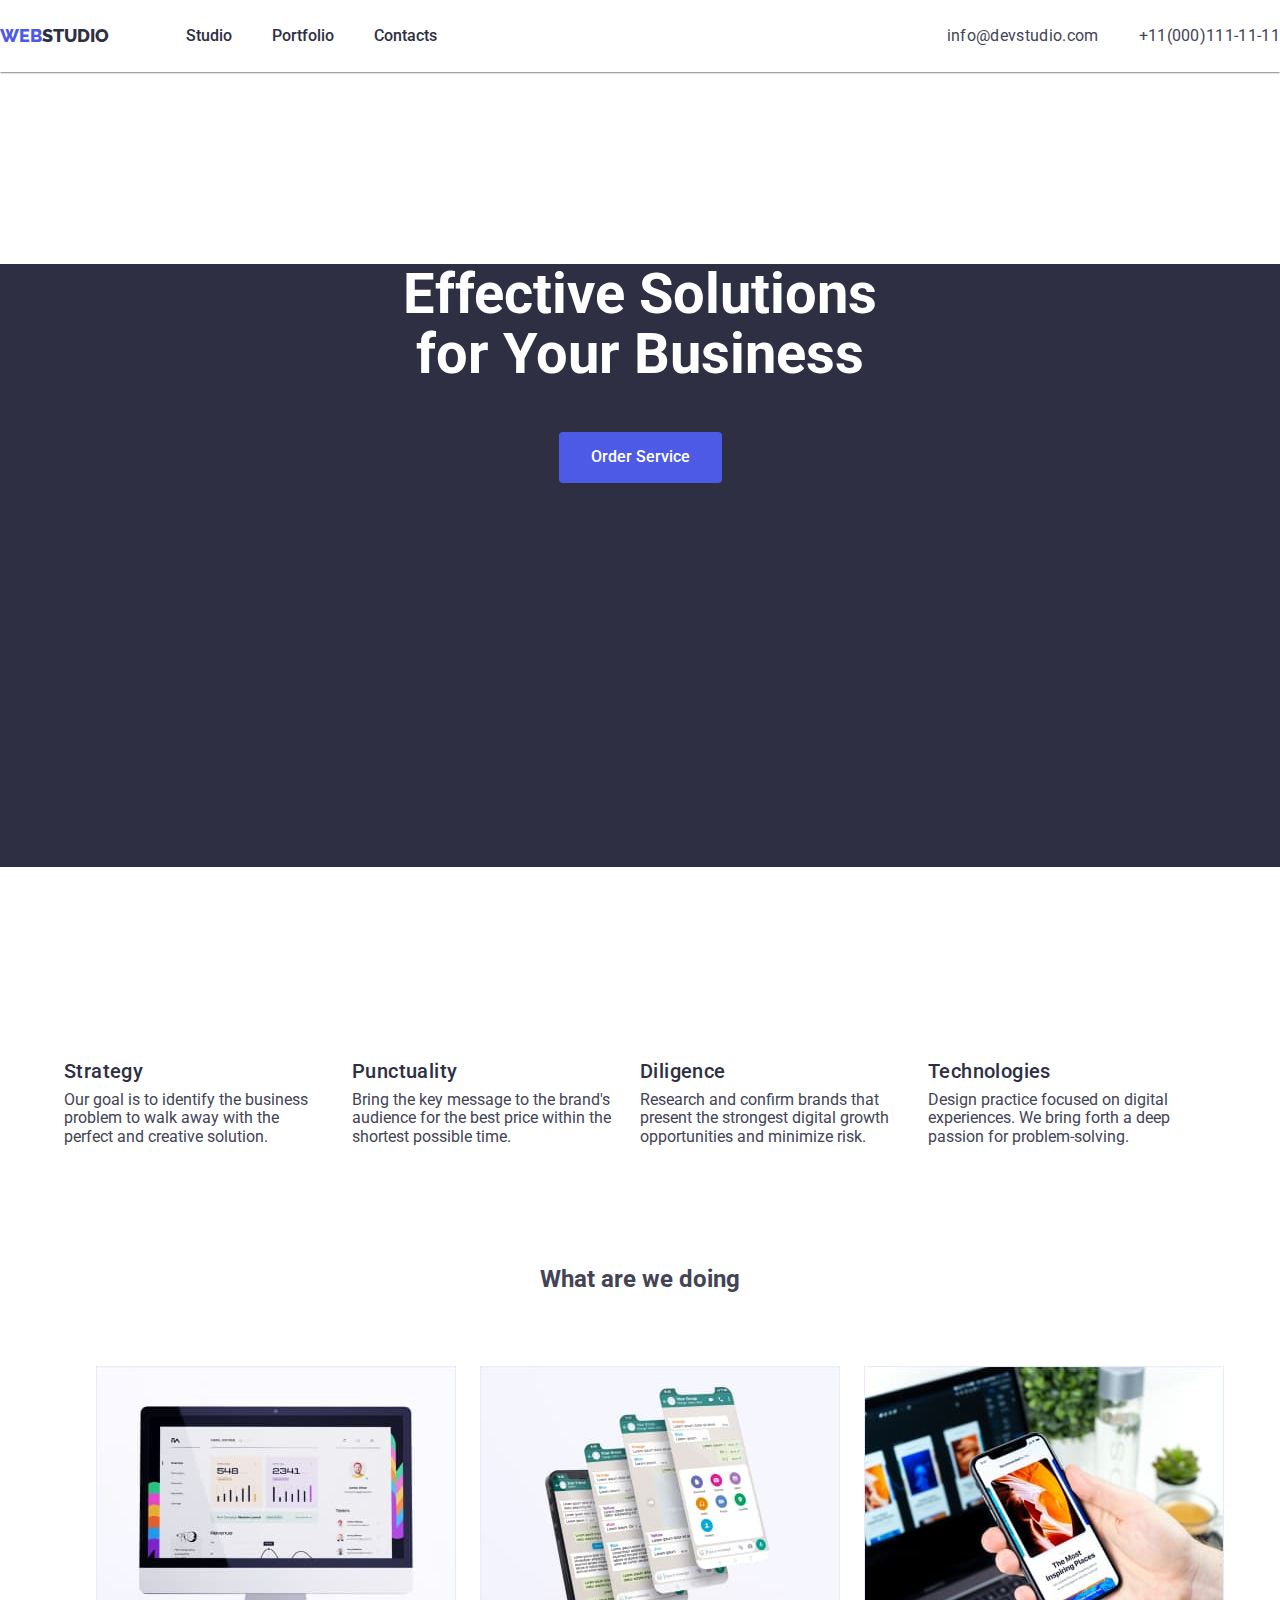
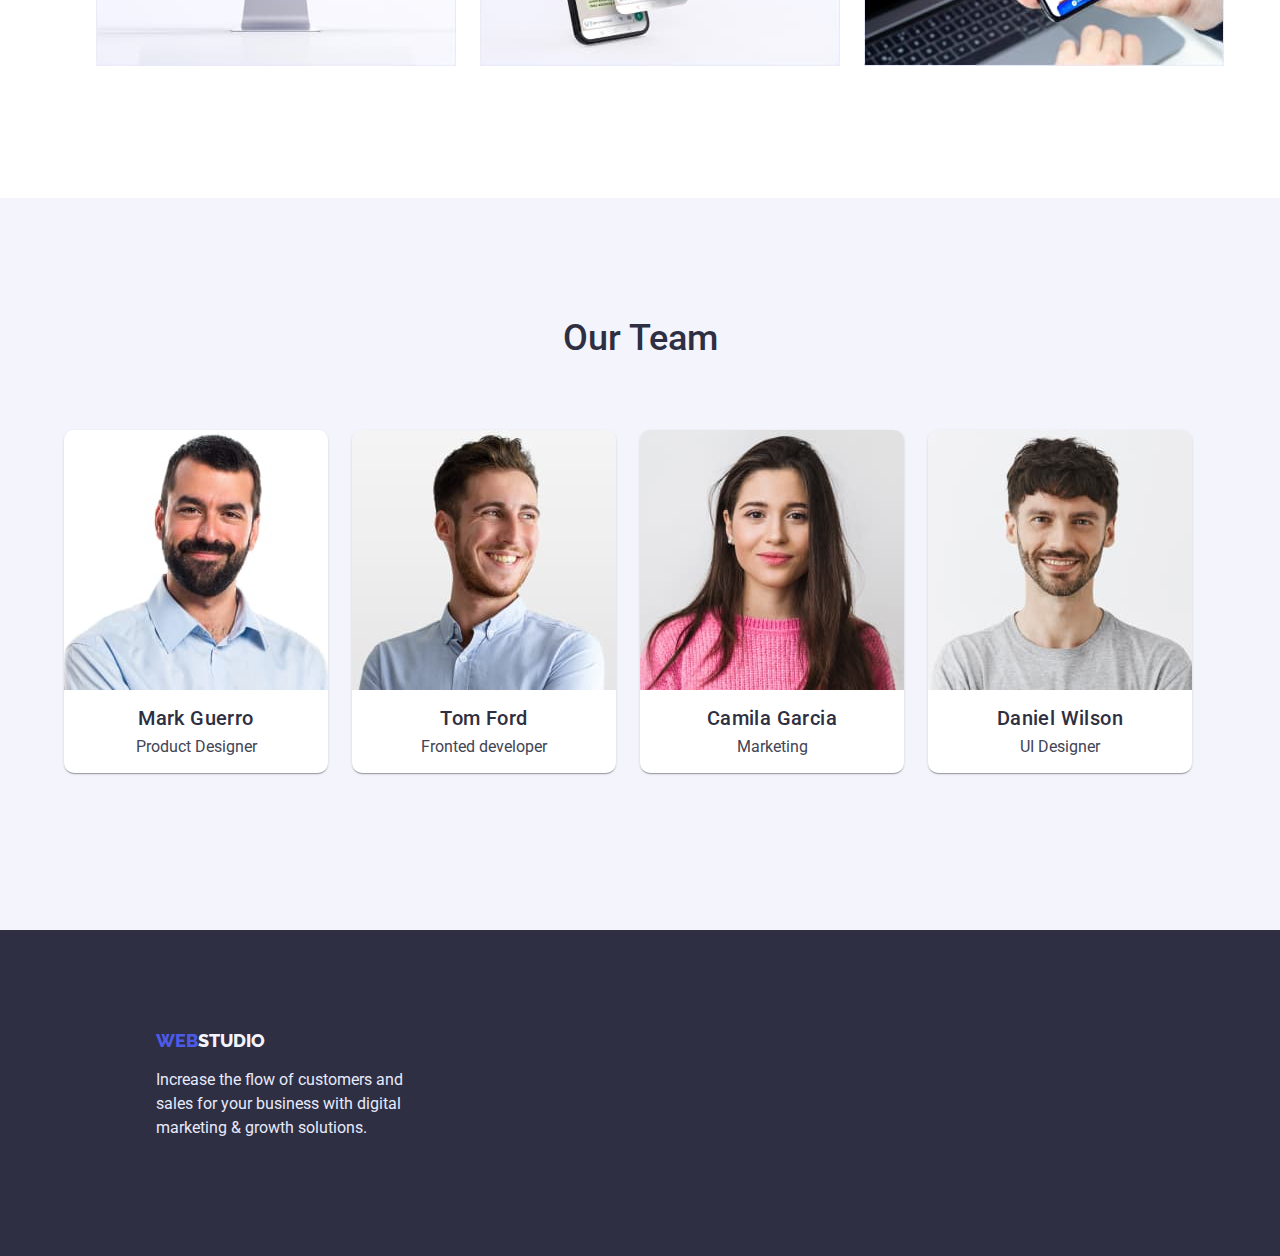
==== commit e909640d: "update html file" ====
--- a/index.html
+++ b/index.html
@@ -15,67 +15,71 @@
       href="https://fonts.googleapis.com/css2?family=Raleway:wght@800&family=Roboto:wght@400;500;700&display=swap"
       rel="stylesheet">
     <link rel="stylesheet" href="./styles/styles.css"> 
+       
   </head>
   <body>
         <!--main page-->
-    <header class="header">
-      <nav class="container">
-        <div class="container main-nav">
-          <a href="./index.html" class="logo"><span class="low-logo">web</span>studio</a>
+    <header>
+      <div class="container">
+        
+        <nav class="container main-nav">
+          <a href="./index.html" class="logo"><span class="low-logo">WEB</span>STUDIO</a>
             <nav>
               <ul class="site-nav">
                <li class="item"><a href="./index.html" class="nav-links">Studio</a></li>
                <li class="item"><a href="./portfolio.html" class="nav-links">Portfolio</a></li>
                <li class="item"><a href="./portfolio.html" class="nav-links">Contacts</a></li>
-             </ul>
+              </ul>
             </nav>
-            <ul class="mail">
-              <li class="item"><a href="mailto:info@devstudio.com" class="contacts">info@devstudio.com</a></li>
-              <li class="item"><a href="tel:+11(000)111-11-11" class="contacts">+11(000)111-11-11</a></li>
-            </ul>
-        </div>
-      </nav>
+          <ul class="mail">
+            <li class="item"><a href="mailto:info@devstudio.com" class="contacts">info@devstudio.com</a></li>
+            <li class="item"><a href="tel:+11(000)111-11-11" class="contacts">+11(000)111-11-11</a></li>
+          </ul>
+        </nav>
+        
+      </div>
       <!--header-->
     </header>
     <main>
       <!--section 1-->
-      <section class="section_hero">
-         <div class="container_hero">
-           <h1 class="hero-title">Effective Solutions for Your Business</h1>
-           <button type="button" class="main-button">Order Service</button>
-         </div>
-      </section>
-      <section class="feature">
-        <div class="container_feature">Feature</div>
+    <section class="hero">
+      <div class="container_hero">
+        <h1 class="hero-title">Effective Solutions for Your Business</h1>
+        <button type="button" class="main-button">Order Service</button>
+      </div>
+    </section>
+      <section>
+        <h2 hidden>Feature</h2>
+
         <ul class="feature_list">
           <!--feature1-->
           <li class="item">
-            <h3 class="card-title_1">Strategy</h3>
-            <p class="card-text_1">
+            <h3 class="card-title">Strategy</h3>
+            <p class="card-text">
               Our goal is to identify the business problem to walk away with the
               perfect and creative solution.
             </p>
           </li>
           <!--feature 2-->
           <li class="item">
-            <h3 class="card-title_1">Punctuality</h3>
-            <p class="card-text_1">
+            <h3 class="card-title">Punctuality</h3>
+            <p class="card-text">
               Bring the key message to the brand's audience for the best price
               within the shortest possible time.
             </p>
           </li>
           <!--feature 3-->
           <li class="item">
-            <h3 class="card-title_1">Diligence</h3>
-            <p class="card-text_1">
+            <h3 class="card-title">Diligence</h3>
+            <p class="card-text">
               Research and confirm brands that present the strongest digital
               growth opportunities and minimize risk.
             </p>
           </li>
           <!--feature 4-->
           <li class="item">
-            <h3 class="card-title_1">Technologies</h3>
-            <p class="card-text_1">
+            <h3 class="card-title">Technologies</h3>
+            <p class="card-text">
               Design practice focused on digital experiences. We bring forth a
               deep passion for problem-solving.
             </p>
@@ -83,9 +87,8 @@
         </ul>
       </section>
       <!--section 2-->
-      <section class="section_wawd">
       <div class="section-list">
-        <h2 class="card-title-head">What are we doing</h2>
+        <h2 class="What_are_we_doing">What are we doing</h2>
         <ul class="card-title_list">
           <li>
             <img src="images/monitor.jpg" width="360" height="300" alt="img1" />
@@ -99,10 +102,9 @@
         </ul>
         <!--section 3-->
       </div>
-      </section>
-      <section class="section_our-team">
+      <section>
         <div class="team-list">
-        <h2 class="card-title_team">Our Team</h2>
+        <h2 class="our_team">Our Team</h2>
         <ul class="flex_container">
           <li class="team-list-item">
             <img
@@ -153,21 +155,19 @@
             </div>
           </li>
         </ul>
-        </div>
+      </div>
       </section>
       <!--footer-->
     </main>
     <footer>
       <div class="footer">
         <div class="container_footer">
-          
-         <a href="./index.html" class="foot-logo"><span class="low-logo">web</span>studio</a>
-         <p class="footer-text"> Increase the flow of customers and sales for your business with digital
+           <a href="./index.html" class="foot-logo"><span class="low-logo">web</span>studio</a>
+           <p class="footer-text"> Increase the flow of customers and sales for your business with digital
               marketing & growth solutions.
-         </p>
-        
+           </p>
         </div>
       </div>
     </footer>
   </body>
-</html>
+</html>--- a/styles/styles.css
+++ b/styles/styles.css
@@ -1,4 +1,4 @@
-/* font-family: 'Montserrat',
+/* font-family: 'Montserrat',*
 sans-serif;
 font-family: 'Raleway',
 sans-serif;
@@ -23,35 +23,30 @@
     --card-shadow: 0px 2px 1px -1px rgba(0, 0, 0, 0.2),
     0px 1px 1px 0px rgba(0, 0, 0, 0.14), 0px 1px 3px 0px rgba(0, 0, 0, 0.12);
 }
-    
-body {
+    body {
     font-family: 'Roboto', sans-serif;
     color: var(--text);
     background-color: #ffffff;
-    
-}
-.container{ 
-    width: 1158px;
-    padding-left: 15px;
-    padding-right: 15px;
-    margin-left: auto;
-    margin-right: auto;
-}
+}
+.main-nav
+{   
+    display: flex;
+    align-items: center;
+    margin-left: auto;
+    margin-right: auto;
+    box-shadow: var(--card-shadow);
+    }
 .logo {
     display: block;
     font-family: 'Raleway';
     font-style: normal;
     font-weight: 800;
     font-size: 18px;
-    line-height: 1.2;
+    line-height: 24px;
     text-decoration: none;
     color: var(--dark);
     text-transform: uppercase;
-    padding-top: 24px;
-    padding-bottom: 24px;
-    
-}
-
+    }
 .foot-logo {
     font-family: 'Raleway';
     font-style: normal;
@@ -61,59 +56,53 @@
     text-decoration: none;
     color: var(--light);
     text-transform: uppercase;
-}
-
+    }
 .low-logo {
     color: var(--primary-brand);
     text-transform: uppercase;
-    padding-top: 24px;
-    padding-bottom: 24px;
-    
-}
-.main-nav {
-    display: flex;
-    align-items: center;
     }
 .site-nav {
     display: flex;  
     margin: 0; 
     margin-left: 77px; 
-        
-}
-.site-nav li {
-    display: flex;
-    margin-right: 40px;
-    
-}
+}
+.site-nav { gap: 40px;
+    padding: 0;
+   
+    }
 .site-nav .item:last-child {
     margin-right: 0px;
 }
-
 .nav-links {
     display: block;
-    font-family: 'Roboto';
-    font-weight: 600;
+    padding-top: 24px;
+    padding-bottom: 24px;
+    
+    font-family: 'Roboto';
+    font-weight: 500;
     font-size: 16px;
     line-height: 1.5;
     color: var(--dark);
     text-decoration: none;
     }
 .mail{
-        display: flex;
-        margin: 0;
-        margin-left: auto;
-        
-      }
-    .mail .item{ 
-        margin-left: 40px;
-    }
+    display: flex;
+    margin-left: auto;
+    font-family: 'Roboto';     
+    font-size: 16px;
+    line-height: 1.5;  
+    letter-spacing: 0.02em;  
+    padding: 0;
+    gap: 40px;
+    }
+
 .nav-links:hover,
 .nav-links:focus {
     color: var(--primary-brand);
-
-}
-
+}
 .contacts {
+    padding-top: 24px;
+    padding-bottom: 24px;
     font-family: 'Roboto';
     font-style: normal;
     font-weight: 400;
@@ -121,19 +110,38 @@
     line-height: 1.5;
     text-decoration: none;
     color: var(--text);
-    
-}
-
+}
 .contacts:hover,
 .contacts:focus {
     color: var(--primary-brand);
 }
-
 ul {
     list-style-type: none;
 }
-
-button {
+.hero {
+    padding-top: 192px;
+    padding-bottom: 192px;
+}
+.container_hero { 
+    padding-left: auto;
+    padding-right: auto;
+    margin-left: auto;
+    margin-right: auto;
+    min-height: 603px;
+    text-align: center;
+    background-color: var(--dark);
+}
+.hero-title {
+    width: 492px; 
+    font-weight: 700px;
+    font-size: 56px;
+    line-height: 60px;
+    
+    color: #ffffff;
+    margin: 0 auto 48px auto;
+    }
+button 
+{
     background-color: var(--light);
     color: var(--primary-brand);
     font-family: 'Roboto';
@@ -144,54 +152,45 @@
     cursor: pointer;
     border: none;
     border-radius: 4px;
-
-}
-
+}
 button:hover,
 button:focus {
     background-color: var(--primary-brand);
-    color: #ffffff
+    color: #ffffff;
 }
 .card-content { 
-    padding-left: 32px;
-    padding-right: 32px;
-    padding-top: 16px;
-    padding-bottom: 16px;
+    padding: 16px 32px 16px 32px; 
  }
-.card-title_1 {
+.card-title {
     font-family: 'Roboto';
     font-style: normal;
     font-weight: 500;
     font-size: 20px;
-    line-height: 24px;
-    margin: 0;
-    margin-bottom: 8px;
-    /* identical to box height, or 120% */
-
+    line-height: 1.2;
     letter-spacing: 0.02em;
     color: var(--dark);
-}
-
-.card-text_1 {
+    /* identical to box height, or 120% */
+    }
+.card-text {
     font-family: inherit;
     margin: 0;
-       
-}
-
+}
 .main-button {
     background-color: var(--primary-brand);
     color: #ffffff;
-    font-family: inherit;
+    font-family: 'Roboto';
+    font-style: normal;
     font-weight: 500;
     font-size: 16px;
-    line-height: 19px;
+    line-height: 18.75px;
+    letter-spacing: 4%;
     cursor: pointer;
     border: none;
     padding: 16px 32px;
     border-radius: 4px;
-    margin-left: auto;
-    margin-right: auto;
-
+    margin-bottom: 192px;
+    margin-left: auto;
+    margin-right: auto;
 }
 .main-button:hover,
 .main-button:focus {
@@ -202,31 +201,32 @@
     display: flex;
     justify-content: center;
     margin: 0;
-    padding-top: 120px;
-    padding-bottom: 120px;
-    margin-left: auto;
-    margin-right: auto;
+    padding: 0;
+    margin-bottom: 120px;
     }
 .feature_list .item {
     width: 264px;
     margin-right: 24px;
-   }
-   .section_wawd{
-    padding-bottom: 120px;
-   }
+    }
+   
 .section-list {  
     display: block;
     justify-content: center;
     align-items: center;
-    margin: 0;
-    
-}
-
+    height: 412px;
+    margin-bottom: 120px;
+}
+.What_are_we_doing
+{ 
+    text-align: center;
+    margin-top: 0;
+    margin-bottom: 72px;
+}
 .card-title_list {
-    
     display: flex;
     justify-content: center;
     align-items: center;
+    margin: 0;
     gap: 24px;
 }
 img{
@@ -234,91 +234,52 @@
     max-width: 100%;
     height: auto;
 }
-.section_our-team{
+.team-list {
+    margin-left: auto;
+    margin-right: auto;
+    height: 732px;
+    background-color: var(--light);
+    }
+
+.our_team
+ {
+    display: flex;
+    justify-content: center;
     padding-top: 120px;
-    padding-bottom: 120px;
-}
-.team-list {
-    width: 1158px;
-    margin-left: auto;
-    margin-right: auto;
-    padding-left: 15px;
-    padding-right: 15px;    
-    background-color: var(--light);
-    }
-.card-title-head,
-.card-title_team
- {
-    display: flex;
-    justify-content: center;
-    margin: 0;
-    font-weight: 600;
+    padding-bottom: 72px;
+    font-weight: 500;
      font-size: 36px;
      line-height: 40px;
      letter-spacing: 2%;
      color: #2E2F42;
-     margin-bottom: 72px;
-    
+    margin: 0;
 }
 .flex_container {
      display: flex;
-     justify-content: center;   
-     
+     justify-content: center;
+     margin: 0;
+     padding: 0;
+          
     }
 .team-list-item {
         width: 264px;
         margin-right: 24px;
         background-color: #ffffff;
         box-shadow: var(--card-shadow);
+        border-radius: 10px;
+        overflow: hidden;
         }
-.card-content{
-    
-    display: flex;
+ .card-content {
     text-align: center;
-    flex-direction: column;
-}  
-.card-title{
-    margin: 0;
-   }      
-.card-text{
-    margin: 0;
-    }
-.section_hero { 
-    padding-top: 192px;
-    padding-bottom: 192px;
-    width: 1158px;
-    padding-left: 15px;
-    padding-right: 15px;
-    margin-left: auto;
-    margin-right: auto;
-    text-align: center;
-    background-color: var(--dark);
-    font-weight: 700;
-    font-size: 56px;
-    line-height: 60px;
-    letter-spacing: 0.02em;
-    color: #ffffff;
-    margin-bottom: 48px;
-}
-.feature{
-    padding: 1128px 104px;
+ }       
 
-}
-.container_feature
-{   width: 1150px;
-    padding-left: 15px;
-    padding-right: 15px;
-    margin-left: auto;
-    margin-right: auto;
-    visibility: hidden;
-}
 .section-page{
     padding-top: 96px;
     padding-bottom: 120px;
 }
 .container_btn {
     width: 1158px;
-    padding: 0;
+    padding: 96px 15px 120px 15px;
     margin-left: auto;
     margin-right: auto;
     }
@@ -326,20 +287,18 @@
     display: flex;
     justify-content: center;
     gap: 24px;
-    
-}
-
-.portfolio-btn_item {
-
+    margin:0;
+    padding: 0;
+    margin-bottom: 72px;
 }
 .portfolio-btn {
     line-height: 1.5;
     font-size: 16px;
     padding: 12px 24px;
-    }
+        }
 .portfolio-cards_list {
     padding: 0;
-       padding-bottom: 120px;
+    margin: 0;
     list-style: none;
     display: flex;
     flex-wrap: wrap;
@@ -348,29 +307,22 @@
     flex-wrap: wrap;
     flex-basis: calc(100% / 3);
     }
-    .portfolio-cards_item {
+.portfolio-cards_item {
     flex-basis: calc((100% - 2 * 24px) / 3) ;
     box-shadow: var(--card-shadow);
     border-radius: 10px;
     overflow: hidden;
+    }
+.card-content_portfolio{
+    text-align: left;
+    padding-left: 16px;
+    margin: 32px 0;
 }
 .card-title{
-    font-family: 'Roboto';
-    font-style: "semibold";
-    font-weight: 500;
-    font-size: 20px;
-    line-height: 24px;
-    letter-spacing: 2%;
-        
-}
-.card-text{
-    font-style: "regular";
-    font-weight: 500;
-    font-size: 16px;
-    line-height: 24px;
-    letter-spacing: 2%;
-    margin-top: 8px;
-    color: #434455;
+    margin: 0 0 8px 0;
+}
+.card-text_portfolio{
+    margin: 0;
 }
 .portfolio-cards_box {
     padding: 32px 16px;
@@ -379,16 +331,15 @@
     background-color: var(--dark);
     padding-top: 100px;
     padding-bottom: 100px;
-    width: 1158px;
-    padding-left: 15px;
-    padding-right: 15px; 
-    margin-left: auto;
-    margin-right: auto;   
-   }
- .footer-text {
-    margin: 0;
+    padding-left: 156px;   
+    }
+.container_footer {
+    width: 264px;
+}  
+.footer-text {
+    color: var(--accent);
+    font-size: 16px;
+    line-height: 1.5;
+    letter-spacing: 25%;
     margin-top: 16px;
-    color: var(--accent);
-    font-size: 16px;
-    line-height: 1.5;
-    }
+}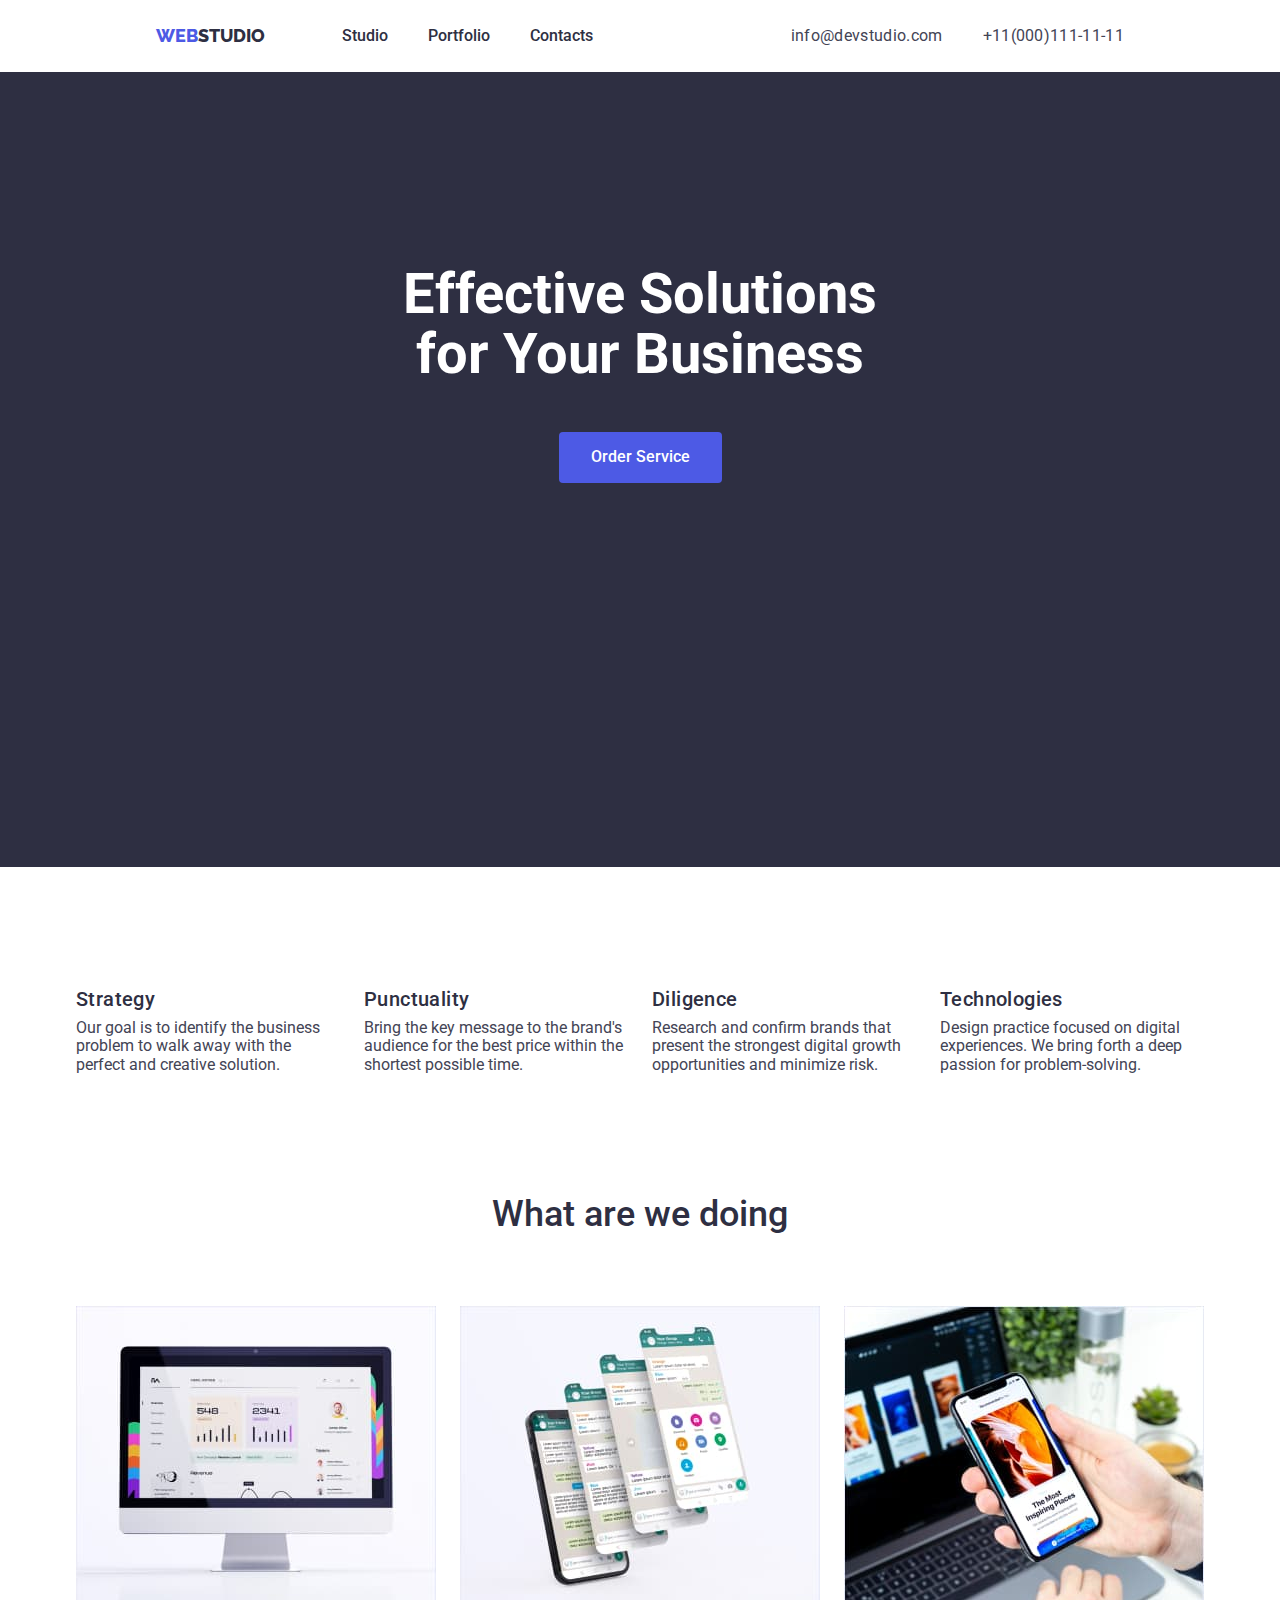
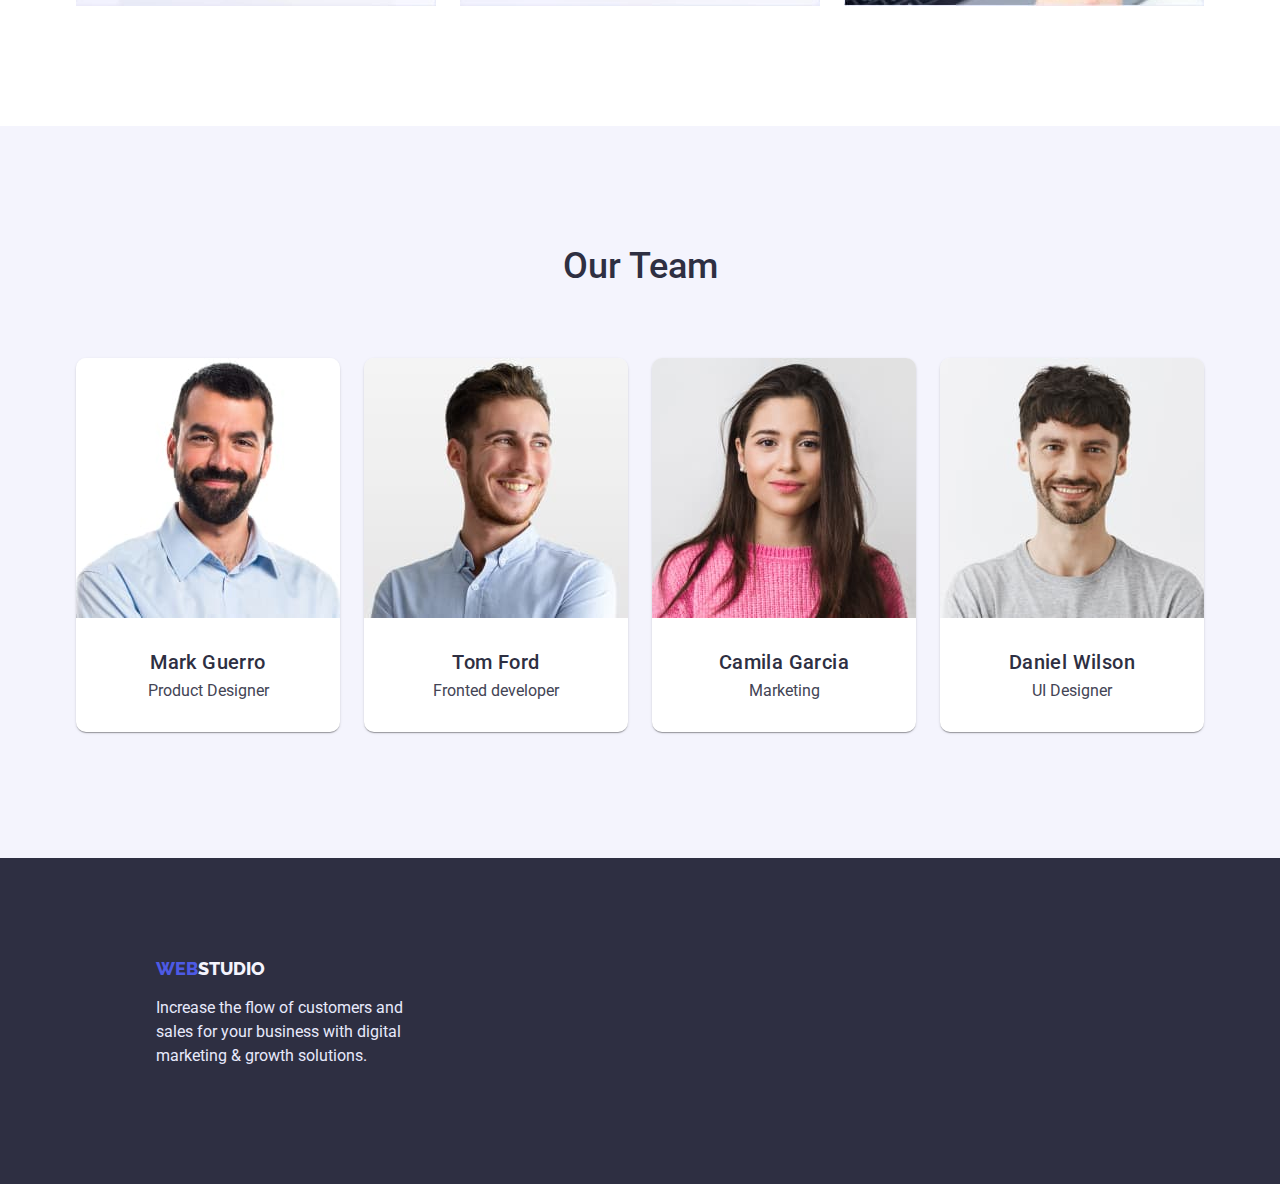
==== commit 75d42458: "update html file" ====
--- a/index.html
+++ b/index.html
@@ -1,5 +1,6 @@
 <!DOCTYPE html>
 <html lang="en">
+  
   <head>
     <meta charset="UTF-8" />
     <meta http-equiv="X-UA-Compatible" content="IE=edge" />
@@ -15,14 +16,14 @@
       href="https://fonts.googleapis.com/css2?family=Raleway:wght@800&family=Roboto:wght@400;500;700&display=swap"
       rel="stylesheet">
     <link rel="stylesheet" href="./styles/styles.css"> 
-       
+        
   </head>
   <body>
         <!--main page-->
     <header>
-      <div class="container">
-        
-        <nav class="container main-nav">
+      <nav class="container">
+        <div class="container-nav">
+        <div class="container main-nav">
           <a href="./index.html" class="logo"><span class="low-logo">WEB</span>STUDIO</a>
             <nav>
               <ul class="site-nav">
@@ -35,9 +36,9 @@
             <li class="item"><a href="mailto:info@devstudio.com" class="contacts">info@devstudio.com</a></li>
             <li class="item"><a href="tel:+11(000)111-11-11" class="contacts">+11(000)111-11-11</a></li>
           </ul>
-        </nav>
-        
-      </div>
+        </div>
+        </div>
+      </nav>
       <!--header-->
     </header>
     <main>
--- a/styles/styles.css
+++ b/styles/styles.css
@@ -23,7 +23,8 @@
     --card-shadow: 0px 2px 1px -1px rgba(0, 0, 0, 0.2),
     0px 1px 1px 0px rgba(0, 0, 0, 0.14), 0px 1px 3px 0px rgba(0, 0, 0, 0.12);
 }
-    body {
+    
+body {
     font-family: 'Roboto', sans-serif;
     color: var(--text);
     background-color: #ffffff;
@@ -32,6 +33,8 @@
 {   
     display: flex;
     align-items: center;
+    padding-left: 156px;
+    padding-right: 156px;
     margin-left: auto;
     margin-right: auto;
     box-shadow: var(--card-shadow);
@@ -46,6 +49,8 @@
     text-decoration: none;
     color: var(--dark);
     text-transform: uppercase;
+    padding-top: 24px;
+    padding-bottom: 24px;
     }
 .foot-logo {
     font-family: 'Raleway';
@@ -61,6 +66,7 @@
     color: var(--primary-brand);
     text-transform: uppercase;
     }
+
 .site-nav {
     display: flex;  
     margin: 0; 
@@ -77,7 +83,6 @@
     display: block;
     padding-top: 24px;
     padding-bottom: 24px;
-    
     font-family: 'Roboto';
     font-weight: 500;
     font-size: 16px;
@@ -87,12 +92,14 @@
     }
 .mail{
     display: flex;
-    margin-left: auto;
+    margin: 0;
+    margin-left: auto;
+    padding-top: 24px;
+    padding-bottom: 24px;
     font-family: 'Roboto';     
     font-size: 16px;
     line-height: 1.5;  
     letter-spacing: 0.02em;  
-    padding: 0;
     gap: 40px;
     }
 
@@ -101,8 +108,6 @@
     color: var(--primary-brand);
 }
 .contacts {
-    padding-top: 24px;
-    padding-bottom: 24px;
     font-family: 'Roboto';
     font-style: normal;
     font-weight: 400;
@@ -119,15 +124,16 @@
     list-style-type: none;
 }
 .hero {
-    padding-top: 192px;
-    padding-bottom: 192px;
+    margin-bottom: 120px;
 }
 .container_hero { 
-    padding-left: auto;
-    padding-right: auto;
+    padding: 192px 15px;
     margin-left: auto;
     margin-right: auto;
     min-height: 603px;
+    display: flex;
+    flex-direction: column;
+    justify-content: center;
     text-align: center;
     background-color: var(--dark);
 }
@@ -136,7 +142,7 @@
     font-weight: 700px;
     font-size: 56px;
     line-height: 60px;
-    
+    letter-spacing: 2%;
     color: #ffffff;
     margin: 0 auto 48px auto;
     }
@@ -159,8 +165,8 @@
     color: #ffffff;
 }
 .card-content { 
-    padding: 16px 32px 16px 32px; 
- }
+    padding: 16px 32px 16px 32px;
+     }
 .card-title {
     font-family: 'Roboto';
     font-style: normal;
@@ -171,6 +177,7 @@
     color: var(--dark);
     /* identical to box height, or 120% */
     }
+
 .card-text {
     font-family: inherit;
     margin: 0;
@@ -201,50 +208,52 @@
     display: flex;
     justify-content: center;
     margin: 0;
-    padding: 0;
     margin-bottom: 120px;
+    padding: 0;
+    gap: 24px;
     }
 .feature_list .item {
     width: 264px;
-    margin-right: 24px;
-    }
-   
+    }
 .section-list {  
     display: block;
     justify-content: center;
     align-items: center;
-    height: 412px;
     margin-bottom: 120px;
 }
+.card-title_list {
+    display: flex;
+    justify-content: center;
+    align-items: center;
+    margin: 0;
+    padding: 0;
+    gap: 24px;
+}
+img{
+    display: block;
+    max-width: 100%;
+    height: auto;
+}
+.team-list {
+    margin-left: auto;
+    margin-right: auto;
+    height: 732px;
+    background-color: var(--light);
+    }
 .What_are_we_doing
 { 
     text-align: center;
     margin-top: 0;
     margin-bottom: 72px;
-}
-.card-title_list {
-    display: flex;
-    justify-content: center;
-    align-items: center;
-    margin: 0;
-    gap: 24px;
-}
-img{
-    display: block;
-    max-width: 100%;
-    height: auto;
-}
-.team-list {
-    margin-left: auto;
-    margin-right: auto;
-    height: 732px;
-    background-color: var(--light);
-    }
-
+    font-weight: 500;
+     font-size: 36px;
+     line-height: 40px;
+     letter-spacing: 2%;
+     color: #2E2F42;
+    }
 .our_team
  {
-    display: flex;
-    justify-content: center;
+    text-align: center;
     padding-top: 120px;
     padding-bottom: 72px;
     font-weight: 500;
@@ -259,20 +268,19 @@
      justify-content: center;
      margin: 0;
      padding: 0;
-          
+     gap: 24px;
     }
 .team-list-item {
         width: 264px;
-        margin-right: 24px;
         background-color: #ffffff;
         box-shadow: var(--card-shadow);
         border-radius: 10px;
         overflow: hidden;
-        }
- .card-content {
+    }
+.card-content {
     text-align: center;
+    padding: 32px 16px;
  }       
-
 .section-page{
     padding-top: 96px;
     padding-bottom: 120px;
@@ -291,11 +299,12 @@
     padding: 0;
     margin-bottom: 72px;
 }
+
 .portfolio-btn {
     line-height: 1.5;
     font-size: 16px;
     padding: 12px 24px;
-        }
+    }
 .portfolio-cards_list {
     padding: 0;
     margin: 0;
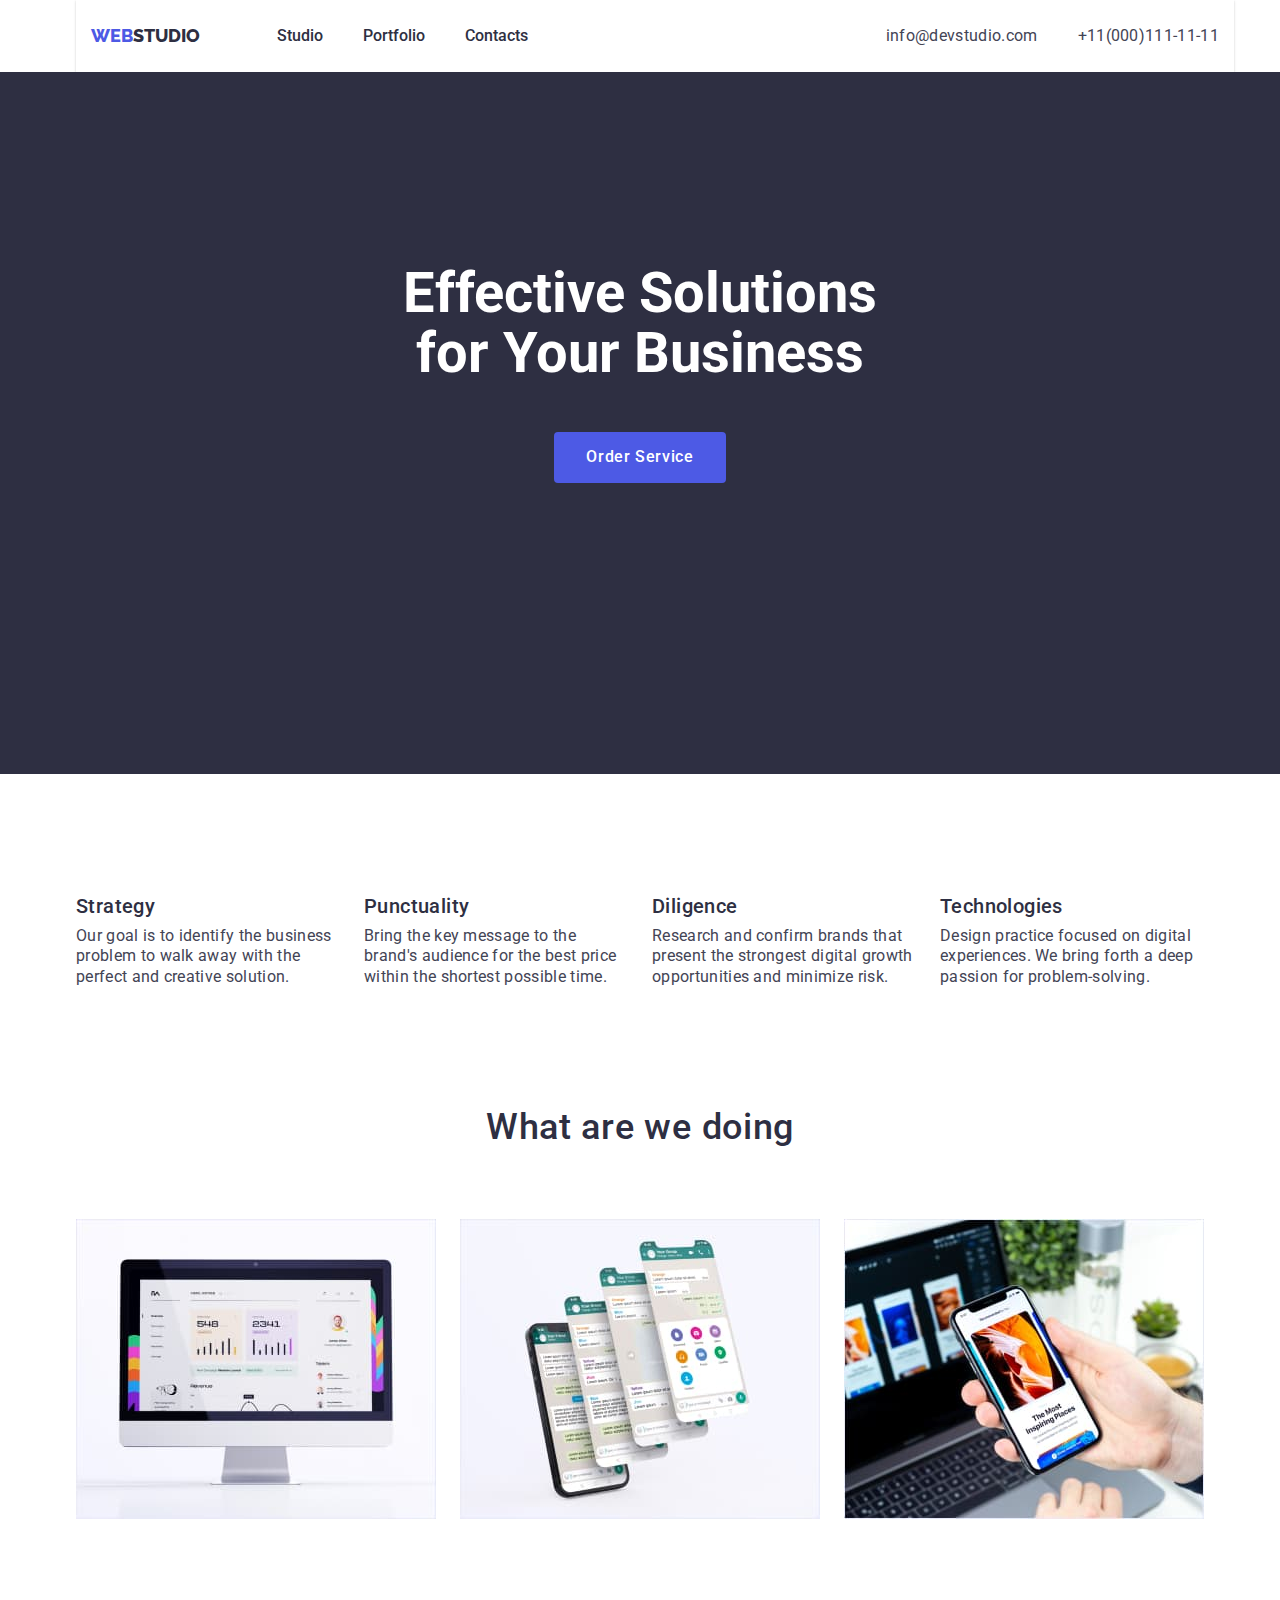
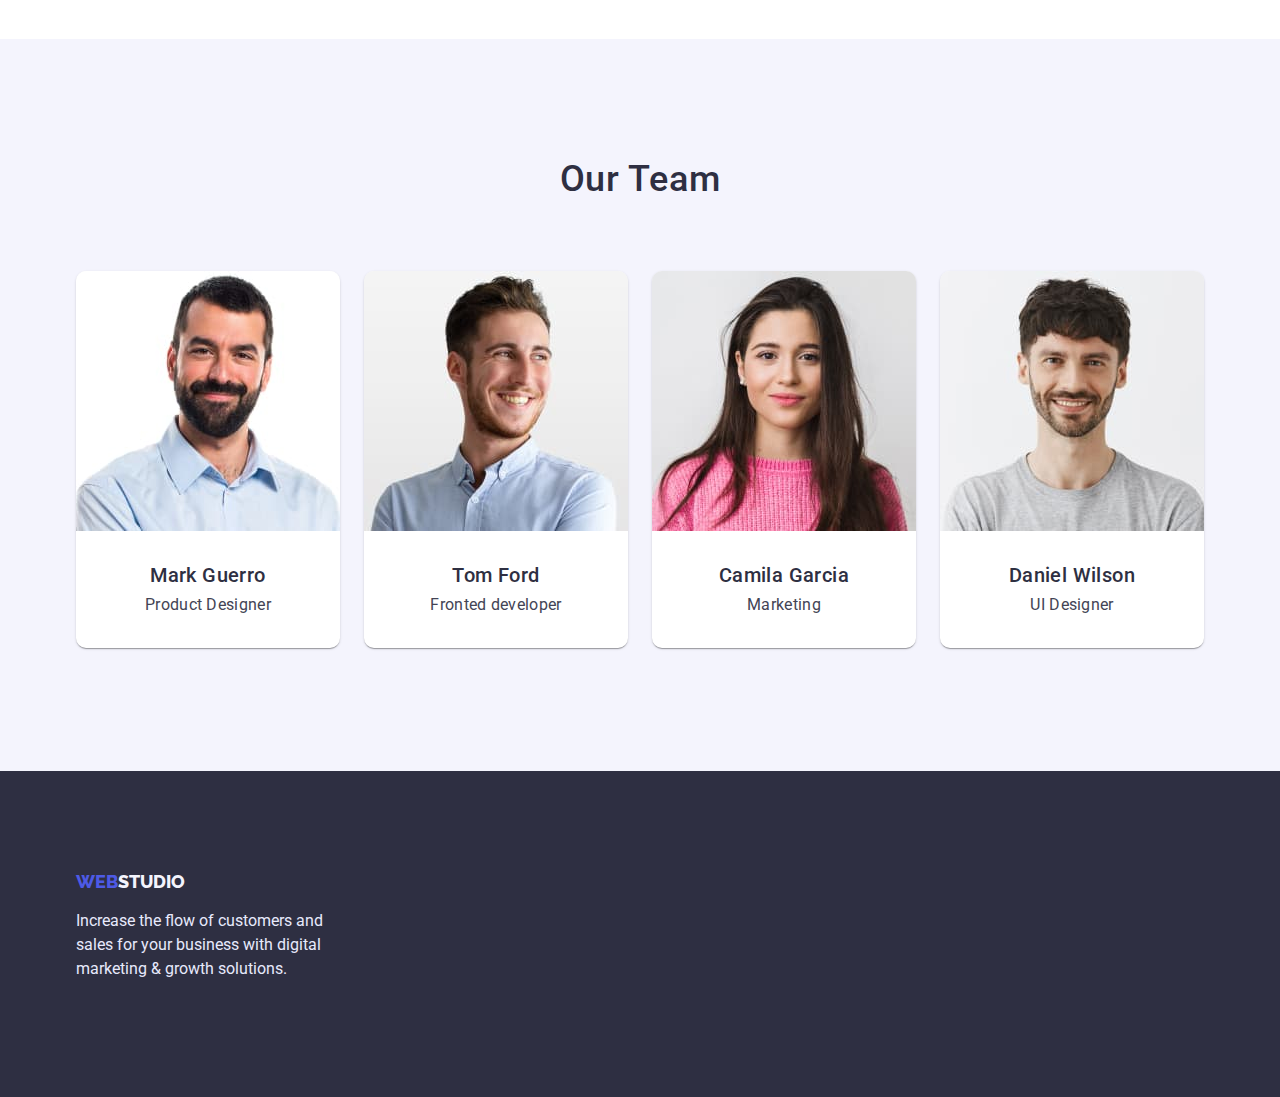
==== commit 3e50ec9d: "update html file" ====
--- a/index.html
+++ b/index.html
@@ -21,10 +21,10 @@
   <body>
         <!--main page-->
     <header>
-      <nav class="container">
+      <div class="container">
         <div class="container-nav">
-        <div class="container main-nav">
-          <a href="./index.html" class="logo"><span class="low-logo">WEB</span>STUDIO</a>
+          <div class="container main-nav">
+           <a href="./index.html" class="logo"><span class="low-logo">WEB</span>STUDIO</a>
             <nav>
               <ul class="site-nav">
                <li class="item"><a href="./index.html" class="nav-links">Studio</a></li>
@@ -32,24 +32,24 @@
                <li class="item"><a href="./portfolio.html" class="nav-links">Contacts</a></li>
               </ul>
             </nav>
-          <ul class="mail">
-            <li class="item"><a href="mailto:info@devstudio.com" class="contacts">info@devstudio.com</a></li>
-            <li class="item"><a href="tel:+11(000)111-11-11" class="contacts">+11(000)111-11-11</a></li>
-          </ul>
+            <ul class="mail">
+              <li class="item"><a href="mailto:info@devstudio.com" class="contacts">info@devstudio.com</a></li>
+              <li class="item"><a href="tel:+11(000)111-11-11" class="contacts">+11(000)111-11-11</a></li>
+            </ul>
+          </div>
         </div>
-        </div>
-      </nav>
+      </div>
       <!--header-->
     </header>
     <main>
       <!--section 1-->
     <section class="hero">
-      <div class="container_hero">
+      <div class="container">
         <h1 class="hero-title">Effective Solutions for Your Business</h1>
         <button type="button" class="main-button">Order Service</button>
       </div>
     </section>
-      <section>
+      <section class="feature">
         <h2 hidden>Feature</h2>
 
         <ul class="feature_list">
@@ -88,23 +88,25 @@
         </ul>
       </section>
       <!--section 2-->
-      <div class="section-list">
+    <section class="What_doing">
+      <div class="container">
         <h2 class="What_are_we_doing">What are we doing</h2>
         <ul class="card-title_list">
           <li>
             <img src="images/monitor.jpg" width="360" height="300" alt="img1" />
           </li>
-          <li>
+           <li>
             <img src="images/telefons.jpg" width="360" height="300" alt="img2" />
-          </li>
+           </li>
           <li>
             <img src="images/tel&comp.jpg" width="360" height="300" alt="img3" />
           </li>
         </ul>
-        <!--section 3-->
       </div>
-      <section>
-        <div class="team-list">
+    </section>
+       <!--section 3-->
+      <section class="team-list">
+        <div class="container">
         <h2 class="our_team">Our Team</h2>
         <ul class="flex_container">
           <li class="team-list-item">
@@ -162,7 +164,7 @@
     </main>
     <footer>
       <div class="footer">
-        <div class="container_footer">
+        <div class="container">
            <a href="./index.html" class="foot-logo"><span class="low-logo">web</span>studio</a>
            <p class="footer-text"> Increase the flow of customers and sales for your business with digital
               marketing & growth solutions.
--- a/styles/styles.css
+++ b/styles/styles.css
@@ -29,14 +29,15 @@
     color: var(--text);
     background-color: #ffffff;
 }
+.container{
+    width: 1158px;
+    margin: 0 auto;
+    padding: 0 15px;
+}
 .main-nav
 {   
     display: flex;
     align-items: center;
-    padding-left: 156px;
-    padding-right: 156px;
-    margin-left: auto;
-    margin-right: auto;
     box-shadow: var(--card-shadow);
     }
 .logo {
@@ -72,13 +73,11 @@
     margin: 0; 
     margin-left: 77px; 
 }
-.site-nav { gap: 40px;
+.site-nav {
+    gap: 40px;
     padding: 0;
    
     }
-.site-nav .item:last-child {
-    margin-right: 0px;
-}
 .nav-links {
     display: block;
     padding-top: 24px;
@@ -94,6 +93,7 @@
     display: flex;
     margin: 0;
     margin-left: auto;
+    padding: 0;
     padding-top: 24px;
     padding-bottom: 24px;
     font-family: 'Roboto';     
@@ -123,31 +123,31 @@
 ul {
     list-style-type: none;
 }
-.hero {
-    margin-bottom: 120px;
-}
-.container_hero { 
-    padding: 192px 15px;
+.hero { 
+    padding: 192px 0 291px;
+    text-align: center;
+    max-width: 1440px;  
+    min-height: 603px;
     margin-left: auto;
-    margin-right: auto;
-    min-height: 603px;
+    margin-right: auto;    
     display: flex;
     flex-direction: column;
     justify-content: center;
-    text-align: center;
+    
     background-color: var(--dark);
 }
 .hero-title {
     width: 492px; 
-    font-weight: 700px;
+    font-family: 'Roboto';
+    font-weight: 500px;
     font-size: 56px;
-    line-height: 60px;
-    letter-spacing: 2%;
+    line-height: 1.07;
+    letter-spacing: 0.02;
     color: #ffffff;
     margin: 0 auto 48px auto;
     }
 button 
-{
+{   
     background-color: var(--light);
     color: var(--primary-brand);
     font-family: 'Roboto';
@@ -190,12 +190,12 @@
     font-weight: 500;
     font-size: 16px;
     line-height: 18.75px;
-    letter-spacing: 4%;
+    letter-spacing: 0.04em;
     cursor: pointer;
     border: none;
     padding: 16px 32px;
     border-radius: 4px;
-    margin-bottom: 192px;
+    
     margin-left: auto;
     margin-right: auto;
 }
@@ -208,35 +208,40 @@
     display: flex;
     justify-content: center;
     margin: 0;
+    margin-top: 120px;
     margin-bottom: 120px;
     padding: 0;
     gap: 24px;
+    }
+    .card-text{
+        font-family: 'Roboto';
+        font-style: 'regular';
+        font-size: 16px;
+        line-height: 24px;
+        line-height: 1.28em;
+        vertical-align: 'Top';
+        letter-spacing: 0.02em;
     }
 .feature_list .item {
     width: 264px;
     }
-.section-list {  
-    display: block;
+
+.card-title_list {
+    display: flex;
     justify-content: center;
     align-items: center;
+    margin: 0;
+    padding: 0;
+    gap: 24px;
     margin-bottom: 120px;
-}
-.card-title_list {
-    display: flex;
-    justify-content: center;
-    align-items: center;
-    margin: 0;
-    padding: 0;
-    gap: 24px;
 }
 img{
     display: block;
     max-width: 100%;
     height: auto;
 }
-.team-list {
-    margin-left: auto;
-    margin-right: auto;
+.team-list 
+{
     height: 732px;
     background-color: var(--light);
     }
@@ -248,7 +253,7 @@
     font-weight: 500;
      font-size: 36px;
      line-height: 40px;
-     letter-spacing: 2%;
+     letter-spacing: 0.02em;
      color: #2E2F42;
     }
 .our_team
@@ -259,7 +264,7 @@
     font-weight: 500;
      font-size: 36px;
      line-height: 40px;
-     letter-spacing: 2%;
+     letter-spacing: 0.02em;
      color: #2E2F42;
     margin: 0;
 }
@@ -299,7 +304,6 @@
     padding: 0;
     margin-bottom: 72px;
 }
-
 .portfolio-btn {
     line-height: 1.5;
     font-size: 16px;
@@ -340,15 +344,12 @@
     background-color: var(--dark);
     padding-top: 100px;
     padding-bottom: 100px;
-    padding-left: 156px;   
-    }
-.container_footer {
-    width: 264px;
-}  
+ }
 .footer-text {
     color: var(--accent);
     font-size: 16px;
     line-height: 1.5;
     letter-spacing: 25%;
     margin-top: 16px;
+    width: 264px;
 }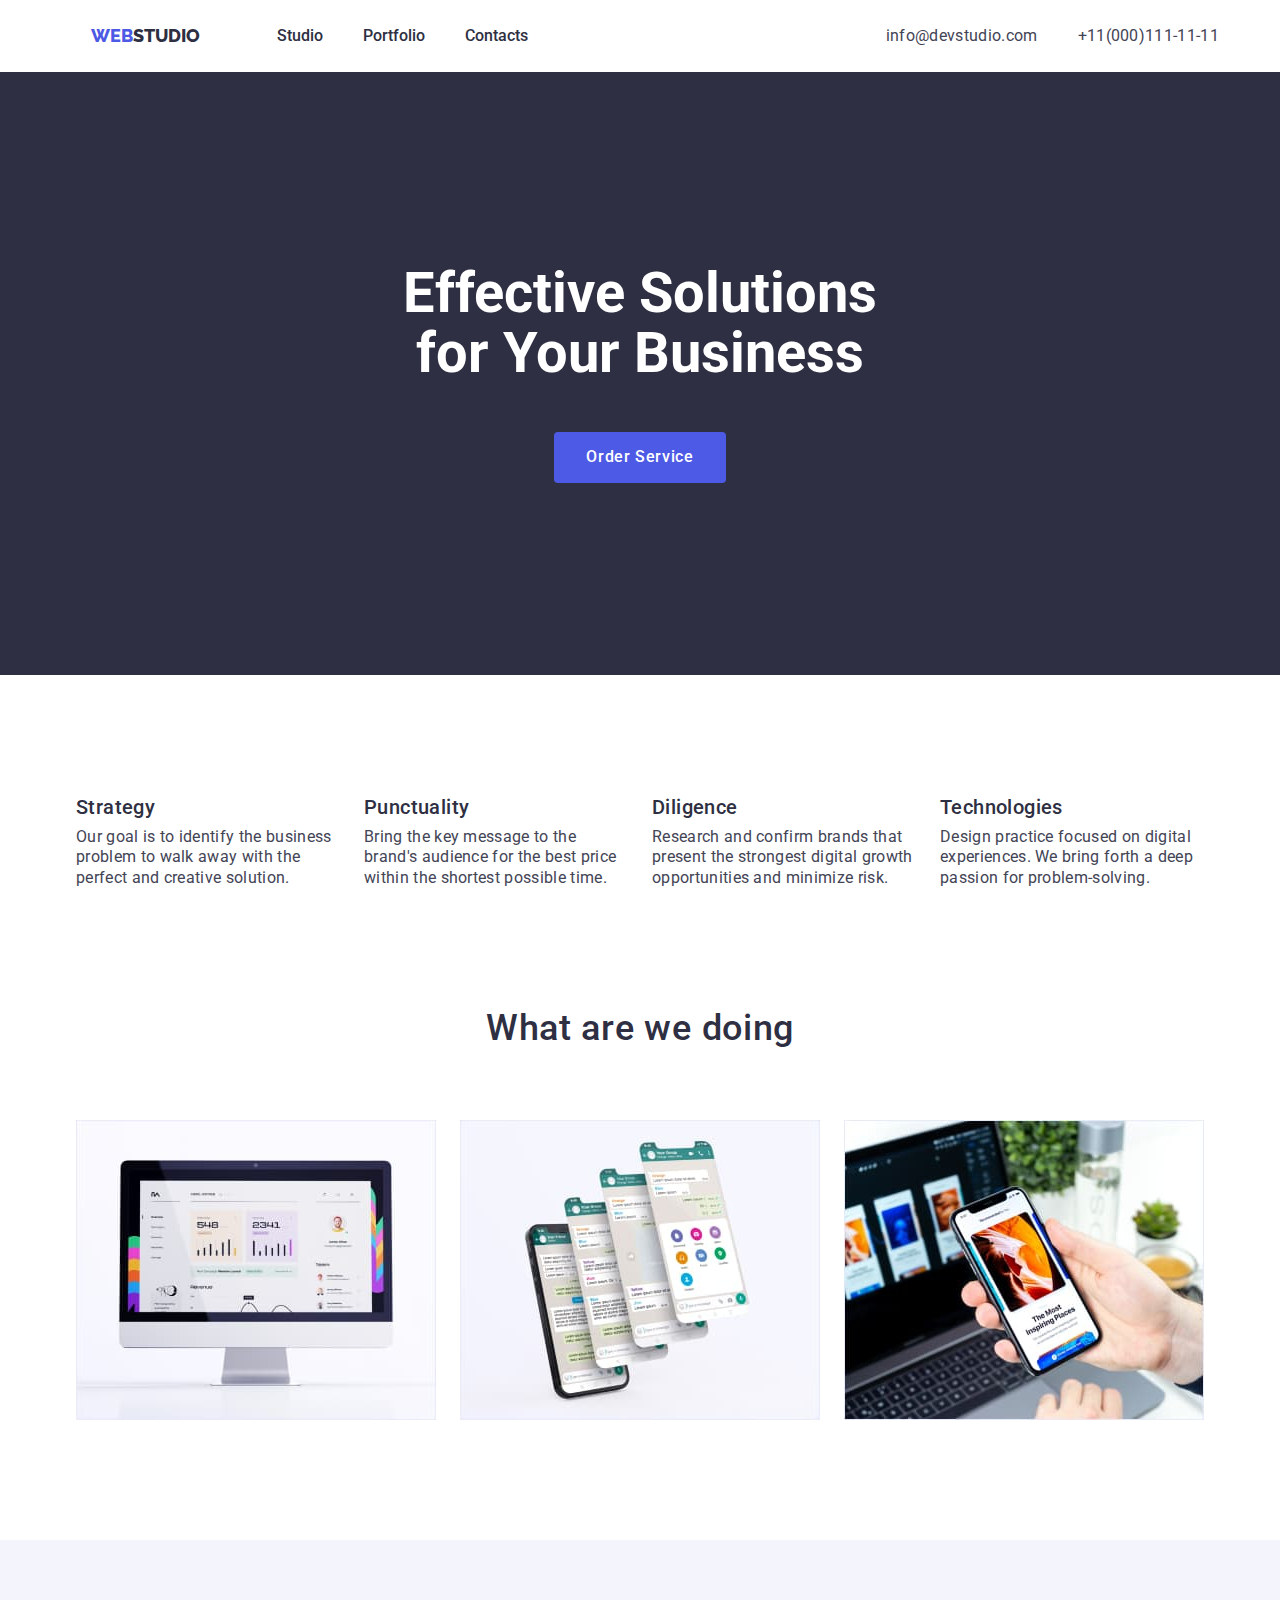
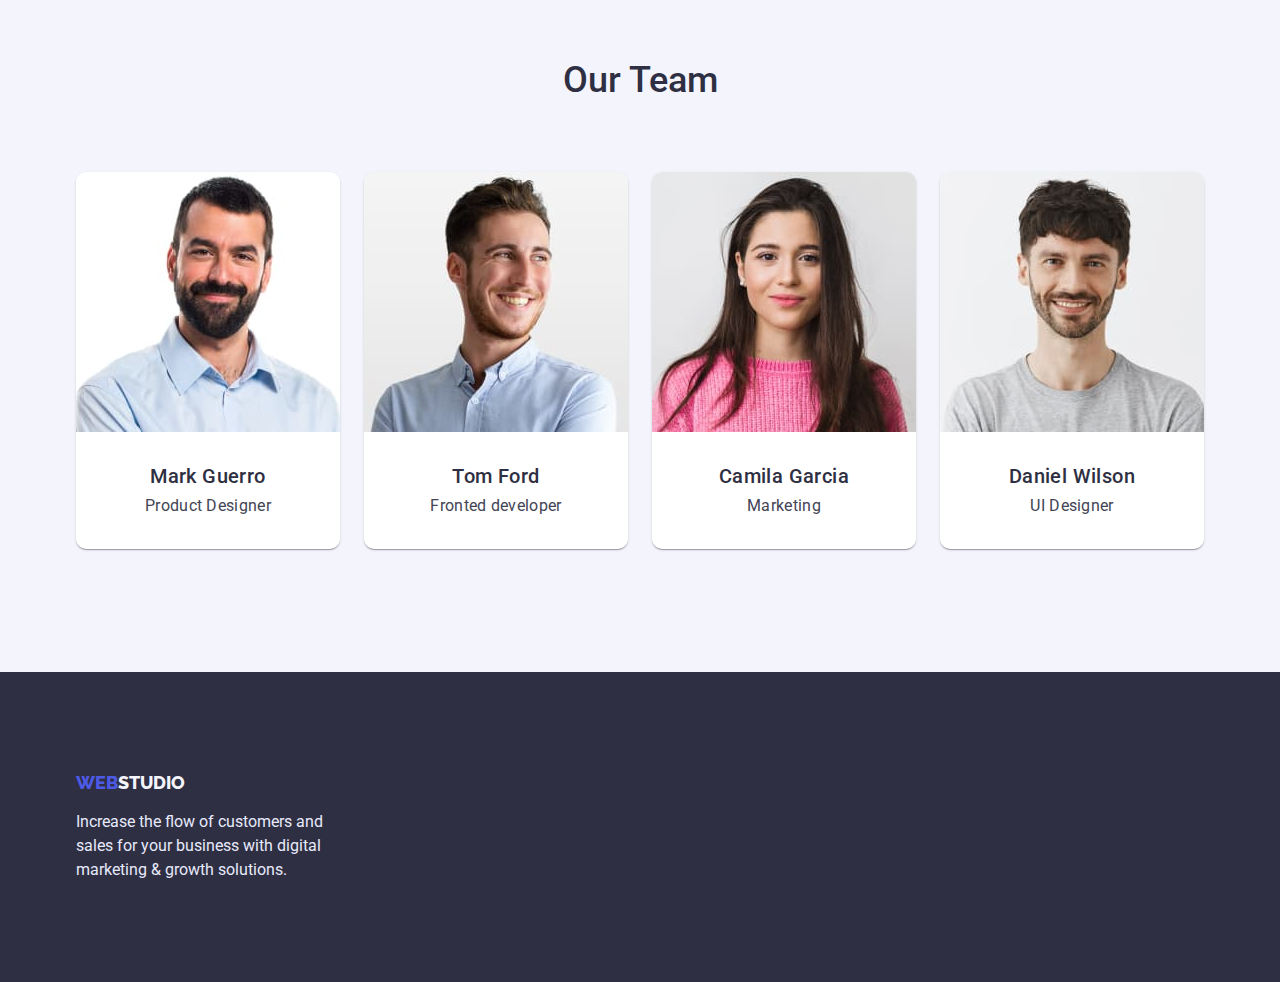
==== commit 5fcacfd5: "update html file" ====
--- a/index.html
+++ b/index.html
@@ -49,7 +49,7 @@
         <button type="button" class="main-button">Order Service</button>
       </div>
     </section>
-      <section class="feature">
+      <section class="container">
         <h2 hidden>Feature</h2>
 
         <ul class="feature_list">
--- a/styles/styles.css
+++ b/styles/styles.css
@@ -34,11 +34,13 @@
     margin: 0 auto;
     padding: 0 15px;
 }
+header{
+    box-shadow: var(--card-shadow);
+}
 .main-nav
 {   
     display: flex;
     align-items: center;
-    box-shadow: var(--card-shadow);
     }
 .logo {
     display: block;
@@ -76,7 +78,6 @@
 .site-nav {
     gap: 40px;
     padding: 0;
-   
     }
 .nav-links {
     display: block;
@@ -124,7 +125,7 @@
     list-style-type: none;
 }
 .hero { 
-    padding: 192px 0 291px;
+    padding: 192px 0 192px;
     text-align: center;
     max-width: 1440px;  
     min-height: 603px;
@@ -133,7 +134,6 @@
     display: flex;
     flex-direction: column;
     justify-content: center;
-    
     background-color: var(--dark);
 }
 .hero-title {
@@ -152,7 +152,7 @@
     color: var(--primary-brand);
     font-family: 'Roboto';
     font-style: normal;
-    font-weight: 600;
+    font-weight: 500;
     font-size: 16px;
     line-height: 1.5;
     cursor: pointer;
@@ -195,10 +195,9 @@
     border: none;
     padding: 16px 32px;
     border-radius: 4px;
-    
     margin-left: auto;
     margin-right: auto;
-}
+    }
 .main-button:hover,
 .main-button:focus {
     background-color: #404BBF;
@@ -208,9 +207,9 @@
     display: flex;
     justify-content: center;
     margin: 0;
-    margin-top: 120px;
-    margin-bottom: 120px;
-    padding: 0;
+    padding: 0;
+    padding-top: 120px;
+    padding-bottom: 120px;
     gap: 24px;
     }
     .card-text{
@@ -218,14 +217,13 @@
         font-style: 'regular';
         font-size: 16px;
         line-height: 24px;
-        line-height: 1.28em;
+        line-height: 1.28;
         vertical-align: 'Top';
         letter-spacing: 0.02em;
     }
 .feature_list .item {
     width: 264px;
     }
-
 .card-title_list {
     display: flex;
     justify-content: center;
@@ -264,7 +262,7 @@
     font-weight: 500;
      font-size: 36px;
      line-height: 40px;
-     letter-spacing: 0.02em;
+     letter-spacing: 0.02;
      color: #2E2F42;
     margin: 0;
 }
@@ -290,9 +288,9 @@
     padding-top: 96px;
     padding-bottom: 120px;
 }
-.container_btn {
-    width: 1158px;
-    padding: 96px 15px 120px 15px;
+.filters {
+    padding-top: 96px;
+    padding-bottom: 120px;
     margin-left: auto;
     margin-right: auto;
     }
@@ -328,8 +326,10 @@
     }
 .card-content_portfolio{
     text-align: left;
-    padding-left: 16px;
-    margin: 32px 0;
+    padding: 32px 16px;
+    background-color: #FFFFFF;
+    box-shadow: 0px 1px 6px rgba(46, 47, 66, 0.08), 0px 1px 1px rgba(46, 47, 66, 0.16), 0px 2px 1px rgba(46, 47, 66, 0.08);
+    border-radius: 0px 0px 4px 4px;
 }
 .card-title{
     margin: 0 0 8px 0;
@@ -346,10 +346,11 @@
     padding-bottom: 100px;
  }
 .footer-text {
+    margin: 0;
     color: var(--accent);
     font-size: 16px;
     line-height: 1.5;
-    letter-spacing: 25%;
+    letter-spacing: 0.25;
     margin-top: 16px;
     width: 264px;
 }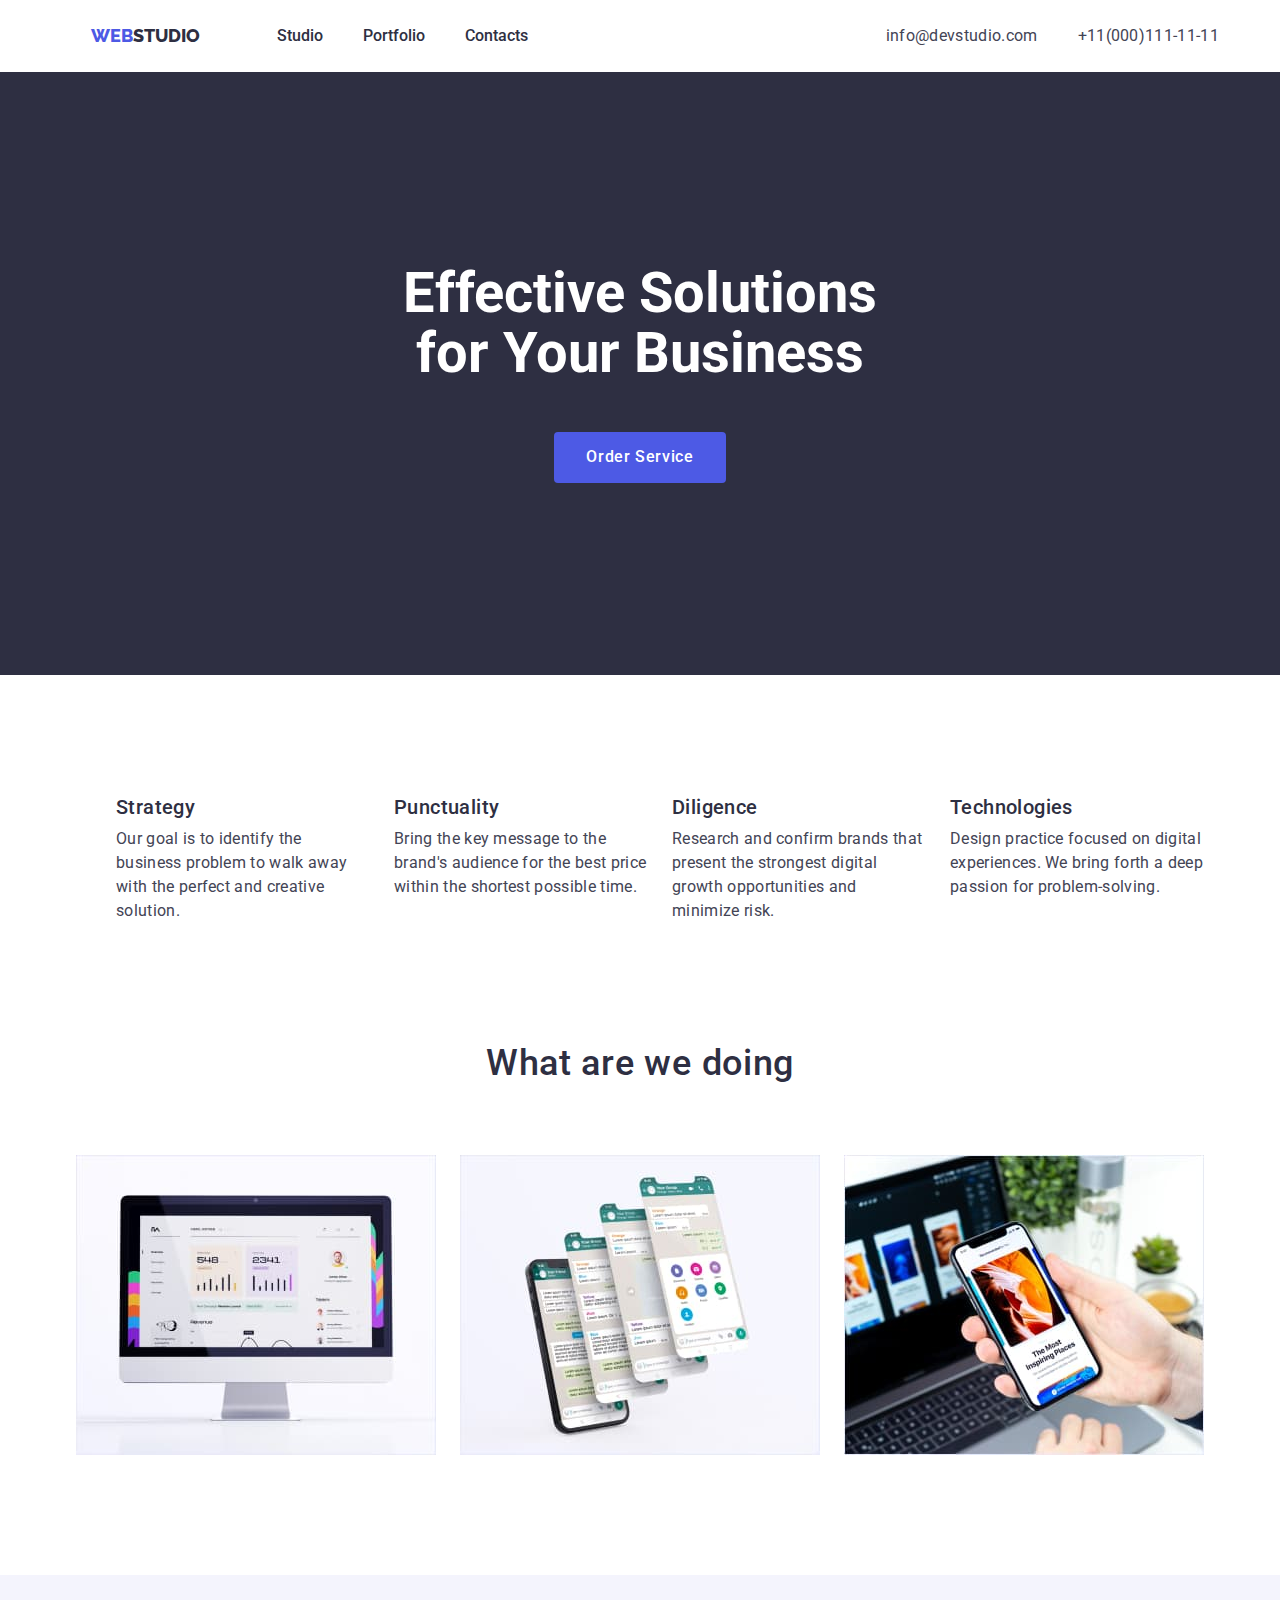
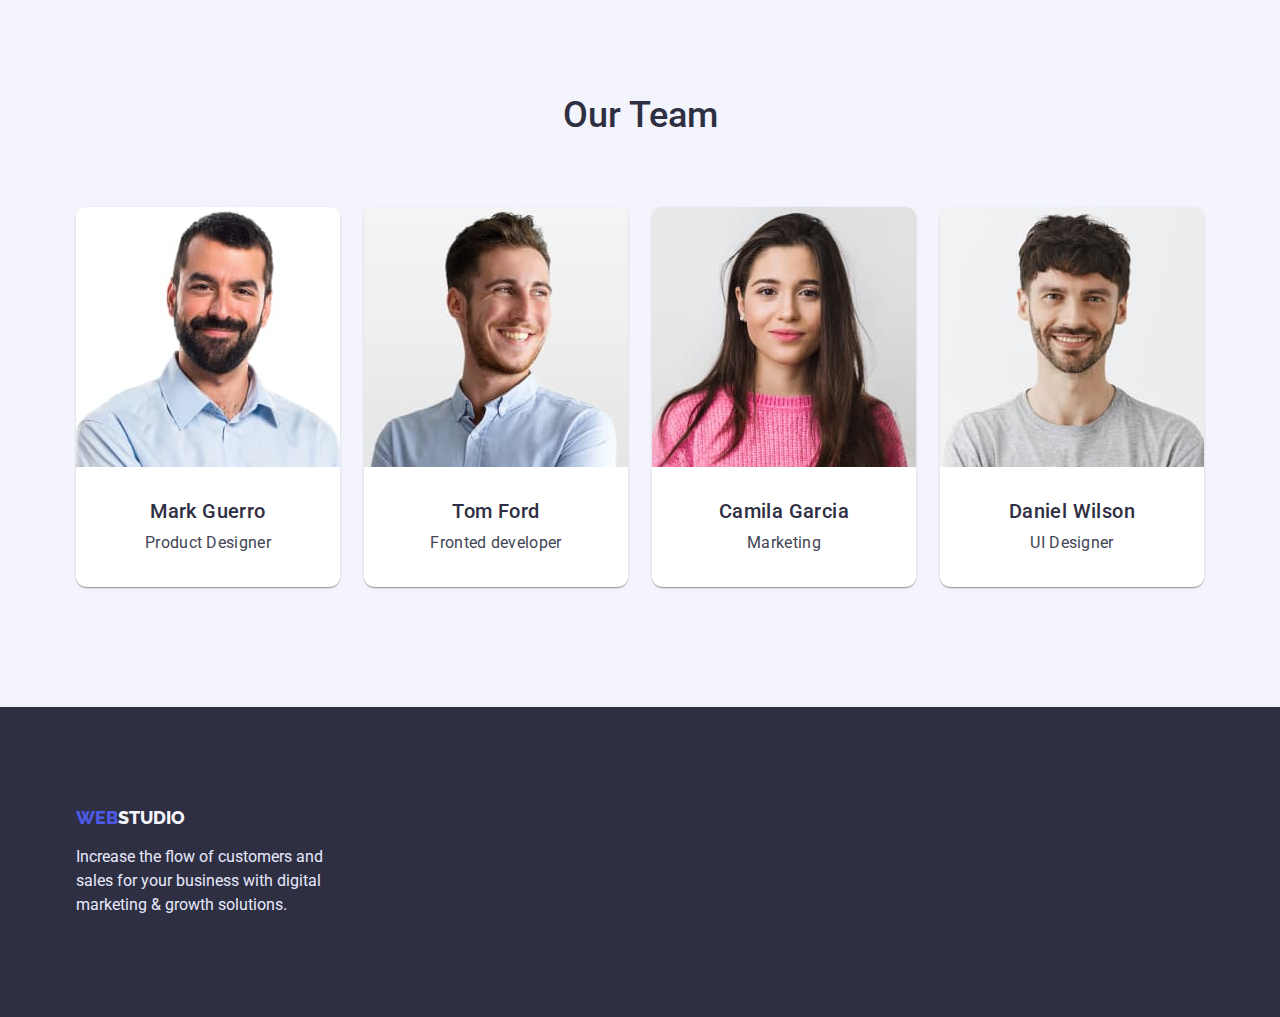
==== commit fd66eaf1: "update html file" ====
--- a/index.html
+++ b/index.html
@@ -49,8 +49,9 @@
         <button type="button" class="main-button">Order Service</button>
       </div>
     </section>
-      <section class="container">
+      <section class="feature">
         <h2 hidden>Feature</h2>
+        <div class="container">
 
         <ul class="feature_list">
           <!--feature1-->
@@ -86,6 +87,7 @@
             </p>
           </li>
         </ul>
+      </div>
       </section>
       <!--section 2-->
     <section class="What_doing">
@@ -162,15 +164,13 @@
       </section>
       <!--footer-->
     </main>
-    <footer>
-      <div class="footer">
+      <footer class="footer">
         <div class="container">
            <a href="./index.html" class="foot-logo"><span class="low-logo">web</span>studio</a>
            <p class="footer-text"> Increase the flow of customers and sales for your business with digital
               marketing & growth solutions.
            </p>
         </div>
-      </div>
-    </footer>
+      </footer>
   </body>
 </html>--- a/styles/styles.css
+++ b/styles/styles.css
@@ -203,22 +203,23 @@
     background-color: #404BBF;
     color: #ffffff
 }
-.feature_list {
-    display: flex;
-    justify-content: center;
-    margin: 0;
-    padding: 0;
+.feature {
     padding-top: 120px;
     padding-bottom: 120px;
+}
+.feature_list {
+    margin: 0;
+    display: flex;
+    justify-content: center;
     gap: 24px;
     }
     .card-text{
         font-family: 'Roboto';
-        font-style: 'regular';
+        
         font-size: 16px;
-        line-height: 24px;
-        line-height: 1.28;
-        vertical-align: 'Top';
+    
+        line-height: 1.5;
+        
         letter-spacing: 0.02em;
     }
 .feature_list .item {
@@ -231,7 +232,7 @@
     margin: 0;
     padding: 0;
     gap: 24px;
-    margin-bottom: 120px;
+    padding-bottom: 120px;
 }
 img{
     display: block;
@@ -239,9 +240,10 @@
     height: auto;
 }
 .team-list 
-{
+{   padding-top: 120px;
     height: 732px;
     background-color: var(--light);
+    
     }
 .What_are_we_doing
 { 
@@ -257,14 +259,14 @@
 .our_team
  {
     text-align: center;
-    padding-top: 120px;
-    padding-bottom: 72px;
+    margin: 0;
+    margin-bottom: 72px;
     font-weight: 500;
      font-size: 36px;
      line-height: 40px;
      letter-spacing: 0.02;
      color: #2E2F42;
-    margin: 0;
+    
 }
 .flex_container {
      display: flex;
